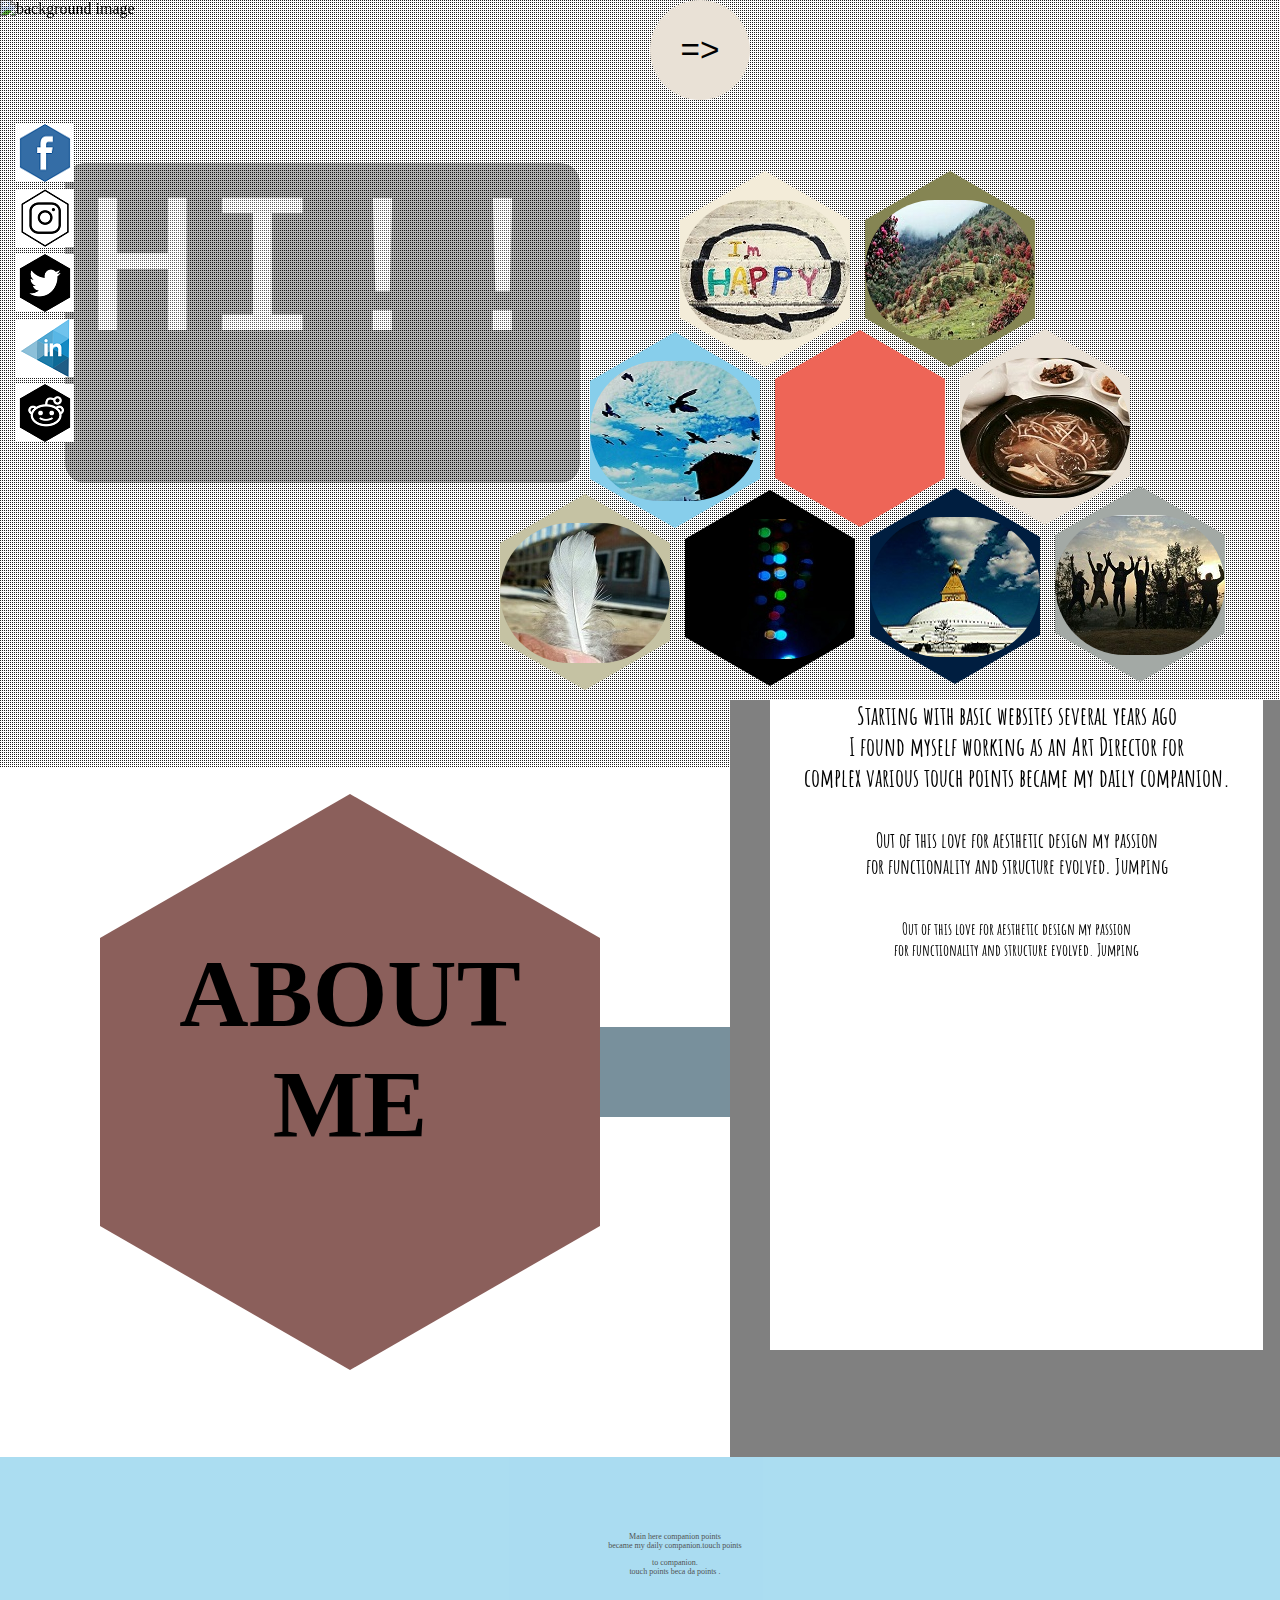
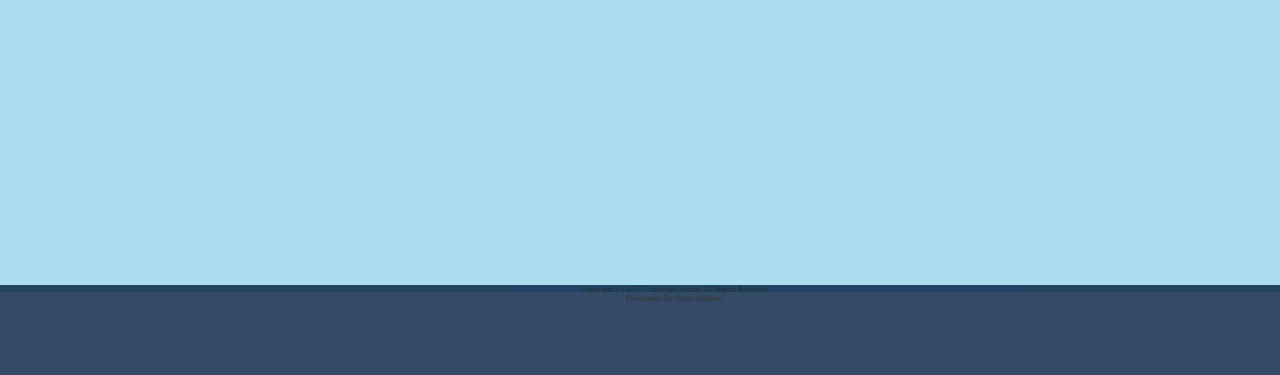
==== index.html @ fbbf5dd7 "navigation code made more simpler with an independent div and bio page added" ====
<!DOCTYPE html>
<html>
  <head>
    <meta charset="utf-8">
    <title>Portfolio</title>
    <link rel="stylesheet" href="css/index.css">
    <link rel="stylesheet" href="https://fonts.googleapis.com/css?family=Amatic+SC">
    <link rel="shortcut icon"  href="images/title-icon.png"  />
  </head>
  <body>
    <header>
    <!--press button navigation-->

    <div class="button__holder">
        <button class="plus"></button>
    <div class="navigation">
    <div class="circle-1">
    </div>
    <div class="circle-2">
    </div>
    <div class="circle-3">
    </div>
    <div class="circle-4">
    </div>
    <div class="circle-middle">
    </div>
    <div>
    </div>
    </div>
</header>
  <div class="main">
    <img src="images/photo1.jpg"
         alt="background image">
  </div>
  <div class="net-layer">
  </div>
<div class="hexagon"><img src="images/1.jpg">
      <div class="hexagon-overlay">
        <div class="text">hello</div>
      </div>
    </div>

    <div class="hexagon2"><img src="images/2.jpg">
      <div class="hexagon-overlay">
        <div class="text">hello</div>
      </div>
    </div>
    <div class="hexagon3"><img src="images/3.jpg">
      <div class="hexagon-overlay">
        <div class="text">hello</div>
      </div>
    </div>
    <div class="hexagon4">
      <div class="hexagon-overlay">
        <div class="text">hello</div>
      </div>
    </div>
    <div class="hexagon5"><img src="images/5.jpg">
      <div class="hexagon-overlay">
        <div class="text">hello</div>
      </div>
    </div>
    <div class="hexagon6"><img src="images/6.jpg">
      <div class="hexagon-overlay">
        <div class="text">hello</div>
      </div>
    </div>
    <div class="hexagon7"><img src="images/7.jpg">
      <div class="hexagon-overlay">
        <div class="text">hello</div>
      </div>
    </div>
    <div class="hexagon8"><img src="images/8.jpg">
      <div class="hexagon-overlay">
        <div class="text">hello</div>
      </div>
    </div>
    <div class="hexagon9"><img src="images/9.jpg">
      <div class="hexagon-overlay">
        <div class="text">hello</div>
      </div>
    </div>



  <div class="sidenav" id="mysidenav">
      <a href="#" id="facebook"><p>Facebook<img src="images/facebook.png"></a></p>
      <a href="#" id="in"><p>linkedin<img src="images/in.png"></a></p>
      <a href="#" id="twitter"><p>twitter<img src="images/twitter.png"> </a></p>
      <a href="#" id="insta"><p>instagram<img src="images/instagram.png"></a></p>
      <a href="#" id="reddit"><p>reddit<img src="images/reddit.png"></a></p>
  </div>

  <div class="overlay-1">
    HI!!
  </div>

    <!--For cool about -->
<div class="parallex">
    <div class="hexagon10"><h1>ABOUT ME</h1></div>
    <div class="content1">
      <div class="sub-content">
      <h4>Starting with basic websites several years ago<br>
        I found myself working as an Art Director for<br> complex  various
         touch points became my daily companion. </h4>
      <h5>Out of this love for aesthetic design my passion<br>
         for functionality and structure evolved. Jumping  </h5>
      <h6>Out of this love for aesthetic design my passion<br> for functionality and structure evolved. Jumping
      </h6>
    </div>

    </div>
      <div class="connector">
   </div>
  </div>
</body>

<footer>
  <div class="layer-2"> <p> Main here companion points<br>   became my daily companion.touch points</p>
  <p>to companion.<br>touch points beca da points .</p>
  </div>
  <div class="layer-3"><p>Copyright (c) 2017 Copyright       Holder All Rights Reserved<br>
    Developed By:Sujan Adhikari</p>
  </div>
</footer>

</html>
---- css/index.css ----
body{
  cursor:grab;
}
.main img{
  width: 1366px;
  height: 768px;
  position: fixed;
  margin-top: -100px;
  /*background-color: #F5F5F5;*/
}
.net-layer {
    content: '';
    background: transparent url(../images/pattern.png) repeat top left;
    height: 768px;
    width: 1349.59px;
    position: fixed;
    z-index: 0;
    margin-top: -100px;
}
/*First hexagon*/
.hexagon {
  position: relative;
  width: 170px;
  height: 98.15px;
  background-color: #F3ECD9;
  top: 120px;
  left: 680px;
  cursor: grabbing;
}
.hexagon img{
  border-radius: 80px;
  margin-top: -20px;
  position: absolute;
  z-index: 2;
}
.hexagon:before,
.hexagon:after {
  content: "";
  position: absolute;
  width: 0;
  border-left: 85px solid transparent;
  border-right: 85px solid transparent;
}

.hexagon:before {
  bottom: 100%;
  border-bottom: 49.07px solid #F3ECD9;
}

.hexagon:after {
  top: 100%;
  width: 0;
  border-top: 49.07px solid #F3ECD9;
  left:0;
}
 /*second hexagon */
 .hexagon2 {
   position: relative;
   width: 170px;
   height: 98.15px;
   background-color: #858553;
   top:22px;
   left:865px;
   cursor: grabbing;
 }
 .hexagon2 img{
   border-radius: 80px;
   margin-top: -20px;
   position: absolute;
   z-index: 2;
 }
 .hexagon2:before,
 .hexagon2:after {
   content: "";
   position: absolute;
   width: 0;
   border-left: 85px solid transparent;
   border-right: 85px solid transparent;
 }

 .hexagon2:before {
   bottom: 100%;
   border-bottom: 49.07px solid #858553;
 }

 .hexagon2:after {
   top: 100%;
   width: 0;
   border-top: 49.07px solid #858553;
   left: 0;
 }
/*third hexagon */

.hexagon3 {
  position: relative;
  width: 170px;
  height: 98.15px;
  background-color: skyblue;
  top:85px;
  left:590px;
  cursor: grabbing;
}
.hexagon3 img{
  border-radius: 80px;
  margin-top: -20px;
  position: absolute;
  z-index: 2;
}
.hexagon3:before,
.hexagon3:after {
  content: "";
  position: absolute;
  width: 0;
  border-left: 85px solid transparent;
  border-right: 85px solid transparent;
}

.hexagon3:before {
  bottom: 100%;
  border-bottom: 49.07px solid skyblue;
}

.hexagon3:after {
  top: 100%;
  width: 0;
  border-top: 49.07px solid skyblue;
  left: 0;
}
/*fourth heaxagon*/
.hexagon4 {
  position: relative;width: 170px;height: 98.15px;
  background-color: #ee6557;
  top:-15px;
  left:775px;
  cursor: grabbing;
}

.hexagon4:before,
.hexagon4:after {
  content: "";
  position: absolute;
  width: 0;
  border-left: 85px solid transparent;
  border-right: 85px solid transparent;
}

.hexagon4:before {
  bottom: 100%;
  border-bottom: 49.07px solid #ee6557;
}

.hexagon4:after {
  top: 100%;
  width: 0;
  border-top: 49.07px solid #ee6557;
left: 0;
}

/*fifth heaxagon*/
.hexagon5 {
  position: relative;width: 170px;height: 98.15px;
  background-color: #E9E1D6;
  top:-115px;
  left:960px;
  cursor: grabbing;
}
.hexagon5 img{
  border-radius: 80px;
  margin-top: -20px;
  position: absolute;
  z-index: 2;
  cursor: grabbing;
}

.hexagon5:before,
.hexagon5:after {
  content: "";
  position: absolute;
  width: 0;
  border-left: 85px solid transparent;
  border-right: 85px solid transparent;
}

.hexagon5:before {
  bottom: 100%;
  border-bottom: 49.07px solid #E9E1D6;
}

.hexagon5:after {
  top: 100%;
  width: 0;
  border-top: 49.07px solid #E9E1D6;
left: 0;
}

/*sixth heaxagon*/
.hexagon6 {
  position: relative;width: 170px;height: 98.15px;
  background-color: #C5C2A3;
  top:-48px;
  left:500px;
  cursor: grabbing;
}
.hexagon6 img{
  border-radius: 80px;
  margin-top: -20px;
  position: absolute;
  z-index: 2;
}
.hexagon6:before,
.hexagon6:after {
  content: "";
  position: absolute;
  width: 0;
  border-left: 85px solid transparent;
  border-right: 85px solid transparent;
}

.hexagon6:before {
  bottom: 100%;
  border-bottom: 49.07px solid #C5C2A3;
}

.hexagon6:after {
  top: 100%;
  width: 0;
  border-top: 49.07px solid #C5C2A3;
left: 0;
}

/*seventh heaxagon*/
.hexagon7 {
  position: relative;width: 170px;height: 98.15px;
  background-color: black;
  top:-150px;
  left:685px;
  cursor: grabbing;
}
.hexagon7 img{
  border-radius: 80px;
  margin-top: -20px;
  position: absolute;
  z-index: 2;
}
.hexagon7:before,
.hexagon7:after {
  content: "";
  position: absolute;
  width: 0;
  border-left: 85px solid transparent;
  border-right: 85px solid transparent;
}

.hexagon7:before {
  bottom: 100%;
  border-bottom: 49.07px solid black;
}

.hexagon7:after {
  top: 100%;
  width: 0;
  border-top: 49.07px solid black;
left: 0;
}


/*seventh heaxagon*/
.hexagon8 {
  position: relative;width:170px;height: 98.15px;
  background-color: #001E40;
  top:-250px;
  left:870px;
  cursor: grabbing;
}
.hexagon8 img{
  border-radius: 80px;
  margin-top: -20px;
  position: absolute;
  z-index: 2;
}
.hexagon8:before,
.hexagon8:after {
  content: "";
  position: absolute;
  width: 0;
  border-left: 85px solid transparent;
  border-right: 85px solid transparent;
}

.hexagon8:before {
  bottom: 100%;
  border-bottom: 49.07px solid #001E40;
}

.hexagon8:after {
  top: 100%;
  width: 0;
  border-top: 49.07px solid #001E40;
left: 0;
}

/*ninth heaxagon*/
.hexagon9 {
  position: relative;width: 170px;height: 98.15px;
  background-color: #A3A9A5;
  top:-350px;
  left:1055px;
  cursor: grabbing;
}
.hexagon9 img{
  border-radius: 80px;
  margin-top: -20px;
  position: absolute;
  z-index: 2;
}

.hexagon9:before,
.hexagon9:after {
  content: "";
  position: absolute;
  width: 0;
  border-left: 85px solid transparent;
  border-right: 85px solid transparent;
}

.hexagon9:before {
  bottom: 100%;
  border-bottom: 49.07px solid #A3A9A5;
}

.hexagon9:after {
  top: 100%;
  width: 0;
  border-top: 49.07px solid #A3A9A5;
left: 0;
}

.hexagon-overlay {
  position: absolute;
  bottom: 100%;
  left:0;
  right:0;
  background-color: black;
  overflow:hidden;
  opacity:0.1;
  width:170px;
  height:0;
  transition: 00.1s;
}

.hexagon:hover .hexagon-overlay,.hexagon2:hover .hexagon-overlay, .hexagon3:hover .hexagon-overlay, .hexagon4:hover .hexagon-overlay, .hexagon5:hover .hexagon-overlay, .hexagon6:hover .hexagon-overlay, .hexagon7:hover .hexagon-overlay, .hexagon8:hover .hexagon-overlay, .hexagon9:hover .hexagon-overlay{
    bottom:-22px;
    height:140px;
    border-radius: 80px;
    opacity:0.5;
    z-index: 5;
}

.text{
  white-space:nowrap;
  color: white;
  font-size: 20px;
  position: absolute;
  overflow: hidden;
  top: 50%;
  left: 50%;
  transform: translate(-50%,-50%);
}

/*start of sidebar social media*/
.sidenav{
  position: fixed;
  top:20px;
  color:black;
  z-index: 3;

}
#mysidenav a{
  position: absolute;
  border-radius: 0 5px 5px 0;
  padding: 18px;
  width: 130px;
  height: 30px;
  transition: 0.3s;
  text-decoration: none;
  left:-80px;
  cursor: grabbing;
}
#mysidenav a:hover{
  left:0;
}


#facebook{
  top:100px;
  border-top-right-radius: 90px;
}

#facebook img{
  margin-top:-25%;
  margin-left:60%;
}

#insta{
  top:165px;
}

#insta img{
  margin-top:-25%;
  margin-left:60%;
}

#twitter{
  top:230px;
}
#twitter img{
  margin-top:-25%;
  margin-left:60%;
}
#in{
  top:295px;
}
#in img{
  margin-top:-25%;
  margin-left:60%;
}
#reddit{
  top:360px;
}
#reddit img{
  margin-top:-25%;
  margin-left:60%;
}

#google{
  border-bottom-right-radius: 40px;
}


/*overlays codes */
.overlay-1{
  position: absolute;
  width:515px;
  height:320px;
  background-color:black;
  margin-top: -820px;
  margin-left: 65px;
  opacity: 0.3;
  border-radius: 20px;
  text-align: center;
  font-size: 200px;
  font-family: monospace;
  color: white;
  font-family: "Amatic SC", sans-serif
  padding-bottom: 40px;
}

/*press button navigation code*/

body, html {
  margin: 0;
}
.navigation{
  position:fixed;
  left: 1%;
  margin-top: 7.2%;
  padding-top: 100px;
  z-index: 4;
  }
/* codes for designing circular structure */
 .circle-1{
   height: 180px;
   width:180px;
   border-radius: 50%;
   margin-left:600px;
   background-color: red;
   opacity: 0.4;
  }
  .circle-2{
    height: 180px;
    width:180px;
    border-radius: 50%;
    margin-left:700px;
    margin-top: -80px;
    background-color: green;
    opacity: 0.4;
   }
   .circle-3{
     height: 180px;
     width:180px;
     border-radius: 50%;
     margin-left:500px;
     margin-top: -180px;
     background-color: grey;
     opacity: 0.4;
    }
    .circle-4{
      height: 180px;
      width:180px;
      border-radius: 50%;
      margin-left:600px;
      margin-top: -80px;
      background-color: yellow;
      opacity: 0.4;
     }

/* codes for creating a button for navigation*/
.button__holder {
  position: relative;
  width: 100px;
  height: 100px;
  left:650px;
}

.navigation{
  display: none;
  position: fixed;
  z-index: 4;
}
.button__holder:after {
  content: "";
  position: absolute;
  z-index: 0;
  top: 0;
  right: 0;
  bottom: 0;
  left: 0;
}

.plus {
  cursor: grabbing;
  position: fixed;
  z-index: 4;
  width: 100px;
  height: 100px;
  color: black;
  background: #E9E1D6;
  border-radius: 50%;
  border: none;
  transition: box-shadow 400ms cubic-bezier(0.2, 0, 0.7, 1), -webkit-transform 200ms cubic-bezier(0.2, 0, 0.7, 1);
  transition: box-shadow 400ms cubic-bezier(0.2, 0, 0.7, 1), transform 200ms cubic-bezier(0.2, 0, 0.7, 1);
  transition: box-shadow 400ms cubic-bezier(0.2, 0, 0.7, 1), transform 200ms cubic-bezier(0.2, 0, 0.7, 1), -webkit-transform 200ms cubic-bezier(0.2, 0, 0.7, 1);

}
.plus:after {
  content: "=>";
  font-size: 2.5em;
  line-height: 1.1em;
}
.plus:hover {
  -webkit-transform: rotate(90deg);
  transform: rotate(90deg);
  box-shadow: 0 0 1px 15px rgba(138, 59, 88, 0.4), 0 0 1px 30px rgba(138, 59, 88, 0.1), 0 0 1px 45px rgba(138, 59, 88, 0.1);
}
.button__holder:hover .navigation{
  display:block;
}


.parallex{
    position:relative;
    margin-top: -280px;
    background-color: white;
    width: 1280px;
    height:689px;
    margin-left: 30px;
}
/*For cool about*/
.hexagon10 {
  position: relative;
  width: 500px;
  height: 288.68px;
  background-color: #8B5F5B ;
  top:170px;
  left: 70px;
}
.hexagon10 > h1 {
font-size: 96px;
text-align: center;
}

.hexagon10:before,
.hexagon10:after {
  content: "";
  position: absolute;
  width: 0;
  border-left: 250px solid transparent;
  border-right: 250px solid transparent;
}

.hexagon10:before {
  bottom: 100%;
  border-bottom: 144.34px solid #8B5F5B ;
  left:0;
}

.hexagon10:after {
  top: 100%;
  width: 0;
  border-top: 144.34px solid #8B5F5B ;
  left: 0;
}
.content1{
height:757px;
width:580px;
font-size: 25px;
background-color: grey;
margin-left: 700px;
margin-top: -390px;
color: black;
font-family: "Amatic SC", sans-serif;
text-align: center;
}
.sub-content{
  width:85%;
  height:650px;
  margin-left:40px;
  background-color: white;
}
.connector{
  width:130px;
  height:90px;
  background-color: #78909c;
  margin-left:570px;
  margin-top:-430px;
}


footer{
  position: absolute;
  z-index: 1;
  top:1457px;
}
.layer-2{
  height:300px;
  width:1215px;
  padding: 5%;
  left: 5%;
  opacity: 0.7;
  text-align: center;
  font-size:.5em;
  color: black;
  background-color: skyblue;
}

  .layer-3{
    height:90px;
    width:1349px;
    opacity: 0.8;
    margin-top:-15px;
    text-align: center;
    font-size: .5em;
    background-color:#001E40;
  }
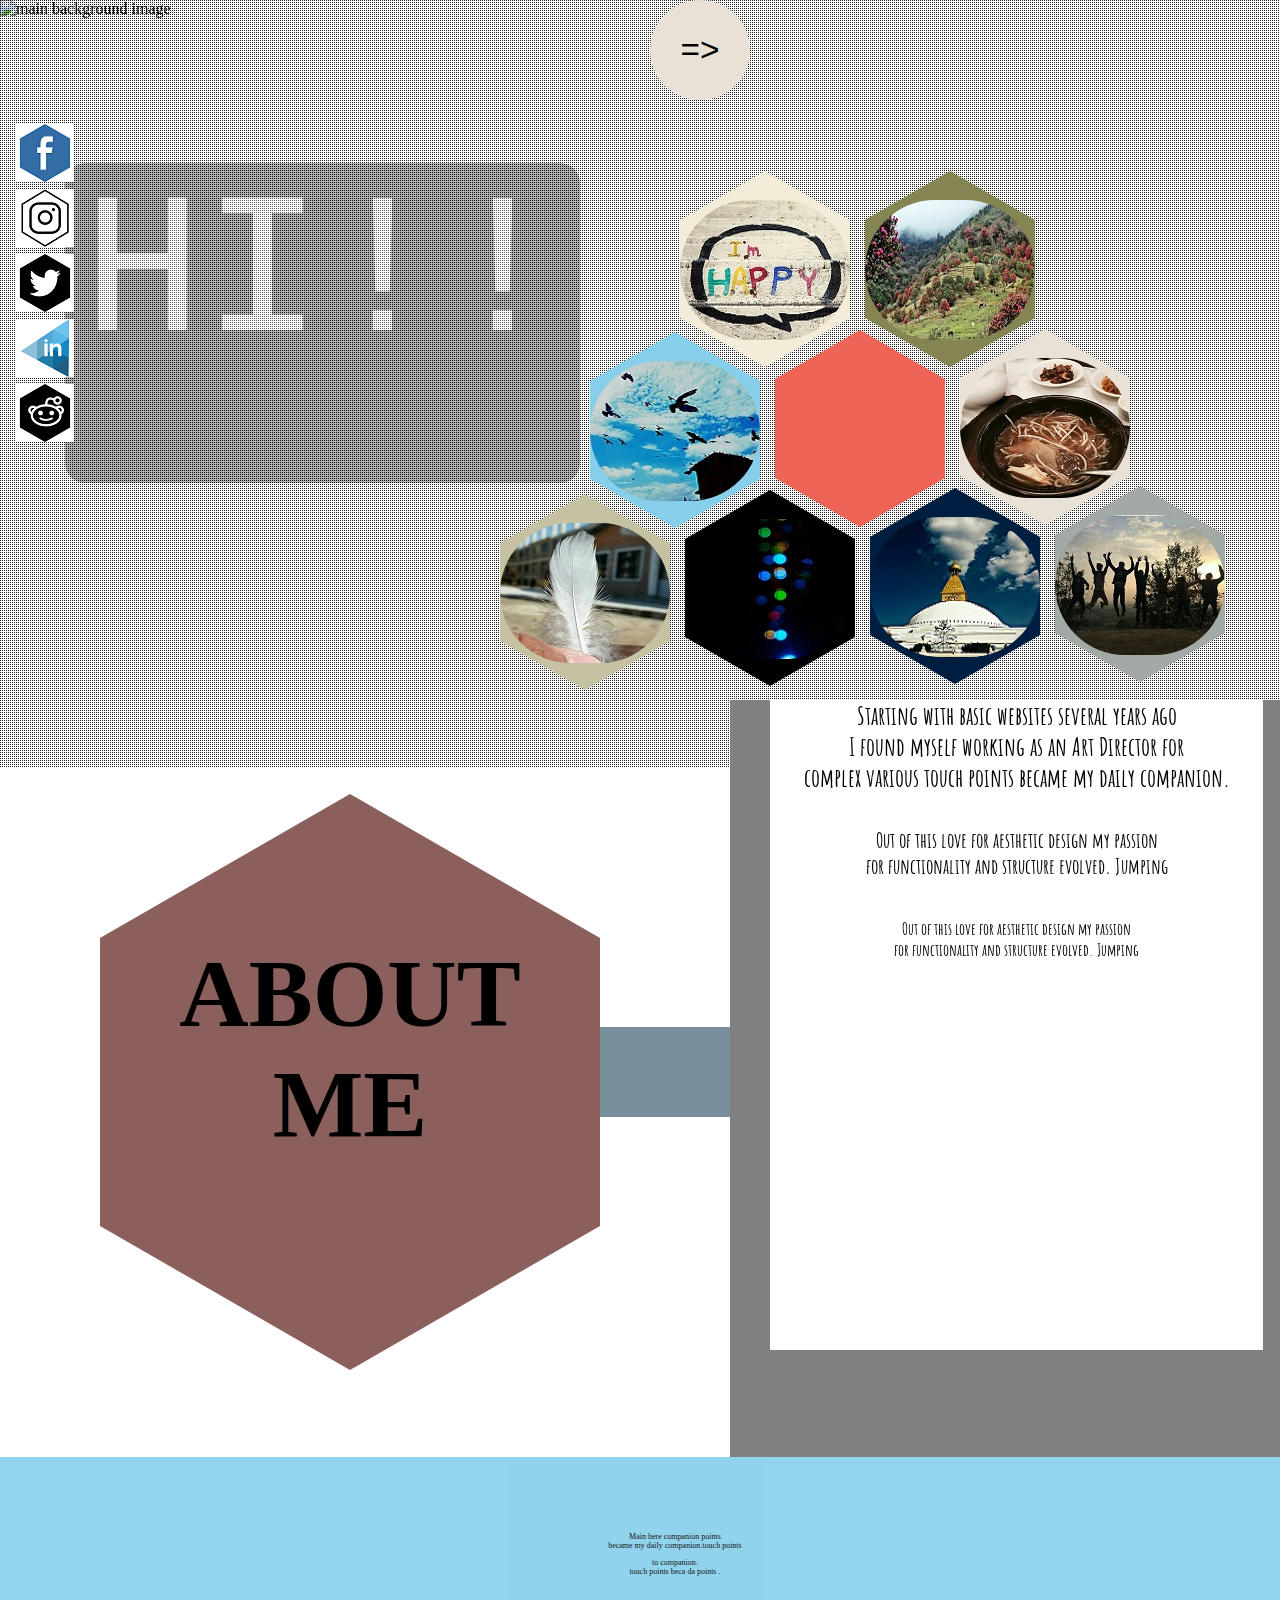
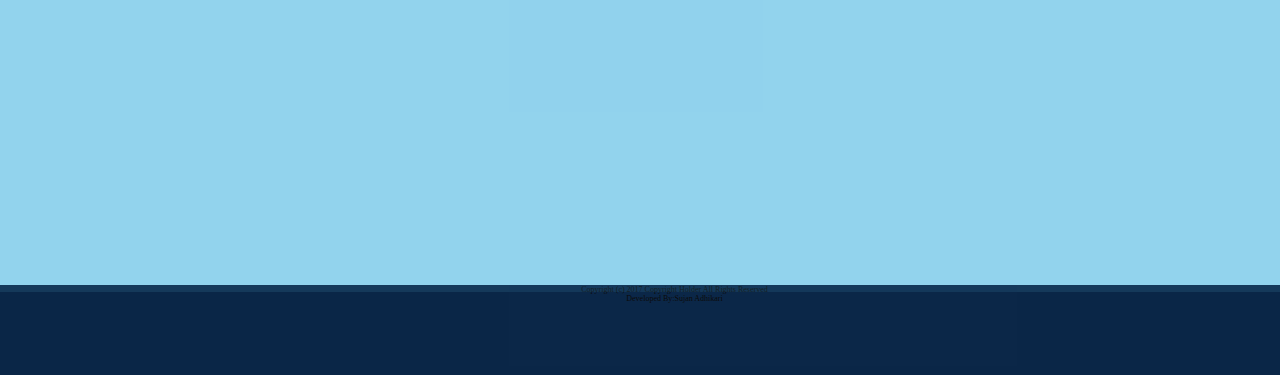
==== commit 85569909: "codes updated as per the html specification" ====
--- a/index.html
+++ b/index.html
@@ -30,22 +30,22 @@
 </header>
   <div class="main">
     <img src="images/photo1.jpg"
-         alt="background image">
+         alt="main background image">
   </div>
   <div class="net-layer">
   </div>
-<div class="hexagon"><img src="images/1.jpg">
+<div class="hexagon"><img src="images/1.jpg" alt="background image 1">
       <div class="hexagon-overlay">
         <div class="text">hello</div>
       </div>
     </div>
 
-    <div class="hexagon2"><img src="images/2.jpg">
+    <div class="hexagon2"><img src="images/2.jpg" alt="background image 2">
       <div class="hexagon-overlay">
         <div class="text">hello</div>
       </div>
     </div>
-    <div class="hexagon3"><img src="images/3.jpg">
+    <div class="hexagon3"><img src="images/3.jpg" alt="background image 3">
       <div class="hexagon-overlay">
         <div class="text">hello</div>
       </div>
@@ -55,27 +55,27 @@
         <div class="text">hello</div>
       </div>
     </div>
-    <div class="hexagon5"><img src="images/5.jpg">
+    <div class="hexagon5"><img src="images/5.jpg" alt="background image 5">
       <div class="hexagon-overlay">
         <div class="text">hello</div>
       </div>
     </div>
-    <div class="hexagon6"><img src="images/6.jpg">
+    <div class="hexagon6"><img src="images/6.jpg" alt="background image 6">
       <div class="hexagon-overlay">
         <div class="text">hello</div>
       </div>
     </div>
-    <div class="hexagon7"><img src="images/7.jpg">
+    <div class="hexagon7"><img src="images/7.jpg" alt="background image 7">
       <div class="hexagon-overlay">
         <div class="text">hello</div>
       </div>
     </div>
-    <div class="hexagon8"><img src="images/8.jpg">
+    <div class="hexagon8"><img src="images/8.jpg" alt="background image 8">
       <div class="hexagon-overlay">
         <div class="text">hello</div>
       </div>
     </div>
-    <div class="hexagon9"><img src="images/9.jpg">
+    <div class="hexagon9"><img src="images/9.jpg" alt="background image 9">
       <div class="hexagon-overlay">
         <div class="text">hello</div>
       </div>
@@ -84,11 +84,11 @@
 
 
   <div class="sidenav" id="mysidenav">
-      <a href="#" id="facebook"><p>Facebook<img src="images/facebook.png"></a></p>
-      <a href="#" id="in"><p>linkedin<img src="images/in.png"></a></p>
-      <a href="#" id="twitter"><p>twitter<img src="images/twitter.png"> </a></p>
-      <a href="#" id="insta"><p>instagram<img src="images/instagram.png"></a></p>
-      <a href="#" id="reddit"><p>reddit<img src="images/reddit.png"></a></p>
+      <a href="#" id="facebook"><p>Facebook<img src="images/facebook.png" alt="social media icon-1"></a></p>
+      <a href="#" id="in"><p>linkedin<img src="images/in.png" alt="social media icon-2"></a></p>
+      <a href="#" id="twitter"><p>twitter<img src="images/twitter.png" alt="social media icon-3"> </a></p>
+      <a href="#" id="insta"><p>instagram<img src="images/instagram.png" alt="social media icon-4"></a></p>
+      <a href="#" id="reddit"><p>reddit<img src="images/reddit.png" alt="social media icon-5"></a></p>
   </div>
 
   <div class="overlay-1">
@@ -113,6 +113,15 @@
       <div class="connector">
    </div>
   </div>
+
+  <footer>
+    <div class="layer-2"> <p> Main here companion points<br>   became my daily companion.touch points</p>
+    <p>to companion.<br>touch points beca da points .</p>
+    </div>
+    <div class="layer-3"><p>Copyright (c) 2017 Copyright       Holder All Rights Reserved<br>
+      Developed By:Sujan Adhikari</p>
+    </div>
+  </footer>
 </body>
 
 <footer>
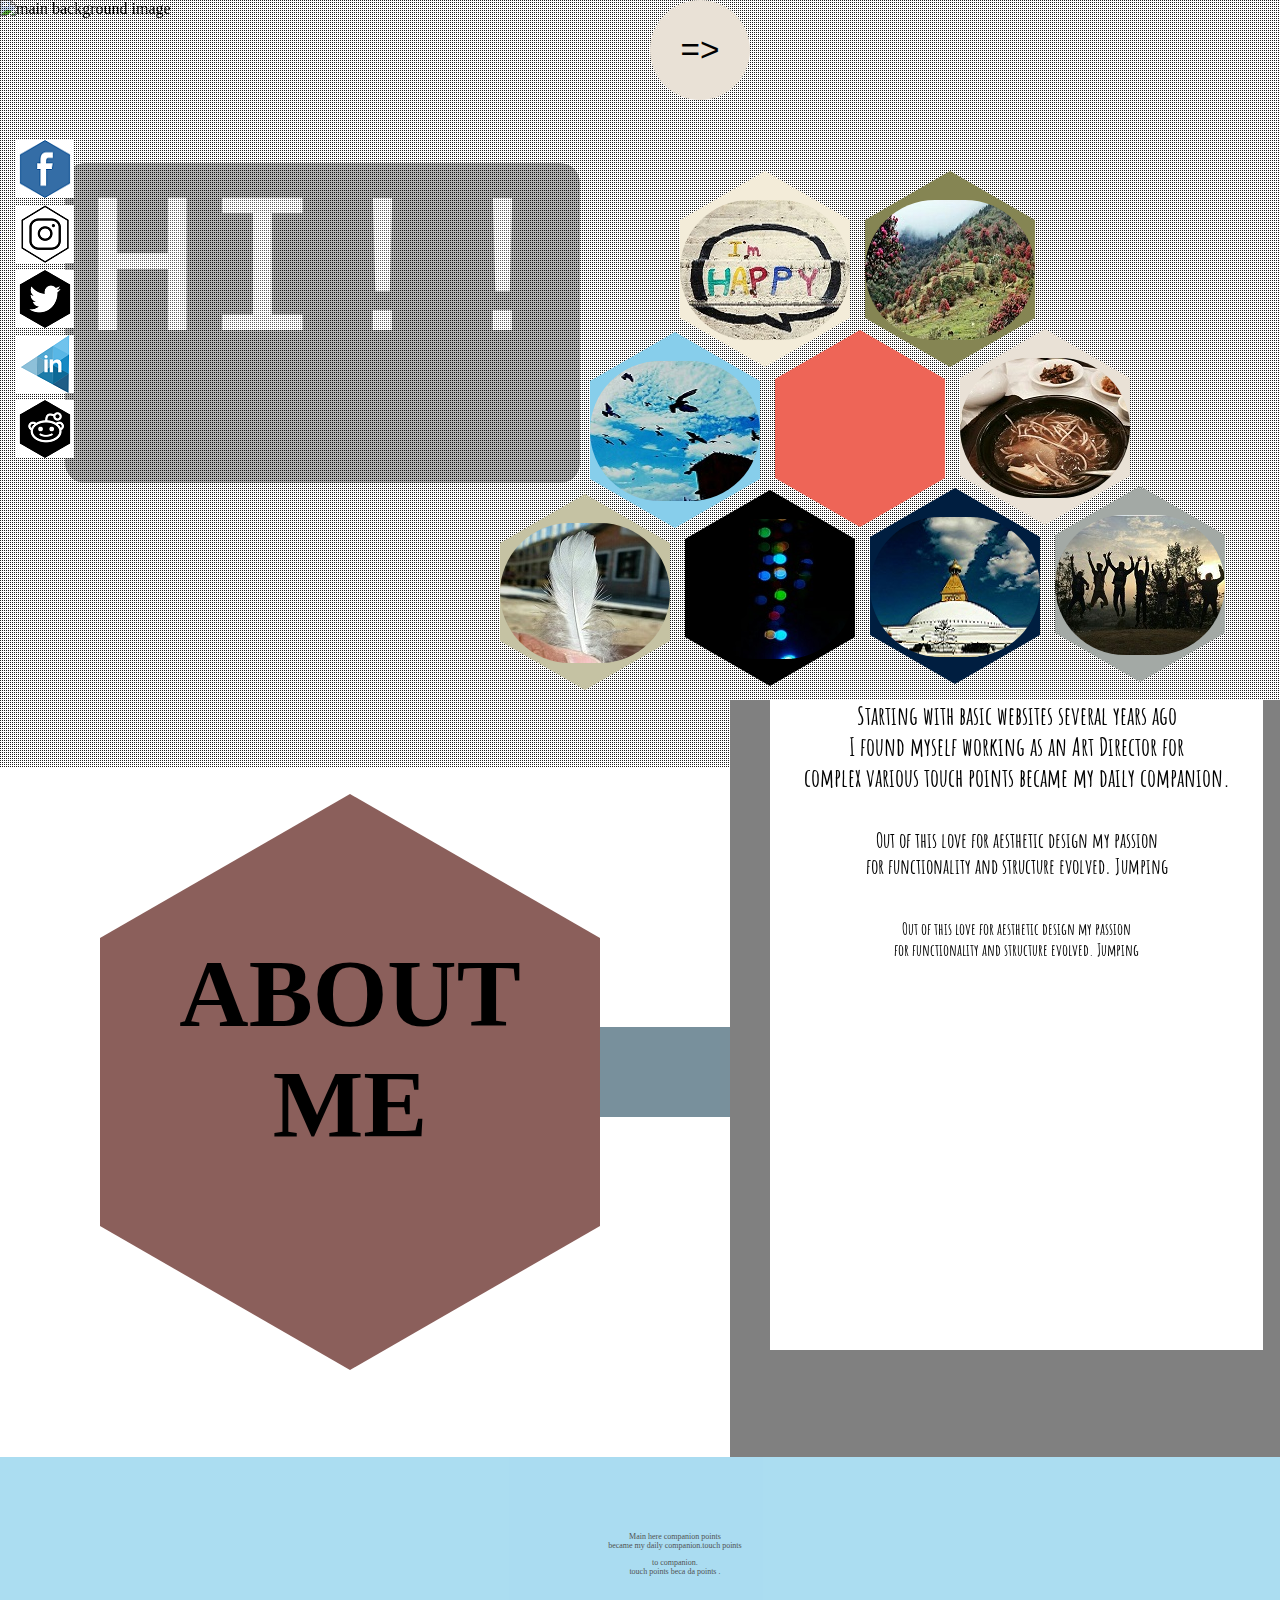
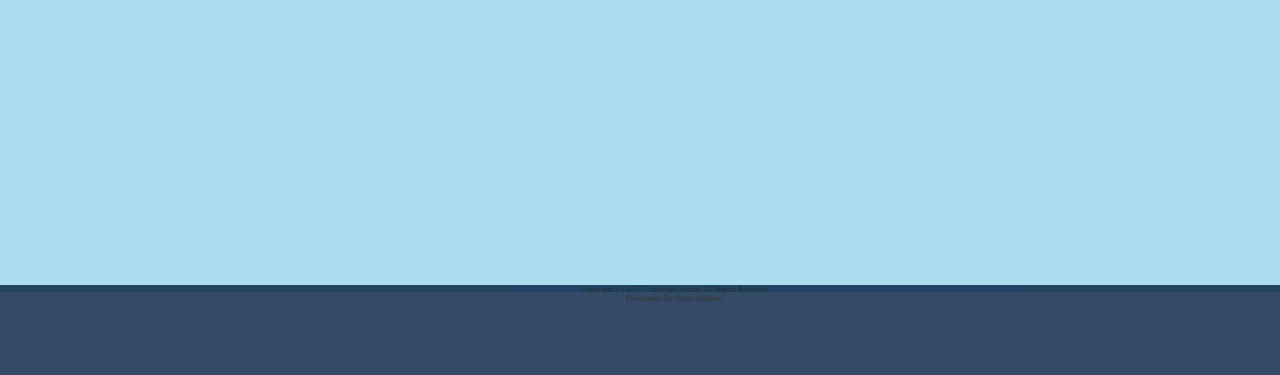
==== commit 22cd2565: "navigation icons added and codes correction done as per html5 specification" ====
--- a/index.html
+++ b/index.html
@@ -14,19 +14,19 @@
     <div class="button__holder">
         <button class="plus"></button>
     <div class="navigation">
-    <div class="circle-1">
+        <div class="circle-1"><img src="images/icon_home.png" class="icon_position">
+        </div>
+        <div class="circle-2">
+        </div>
+        <div class="circle-3">
+        </div>
+        <div class="circle-4">
+        </div>
+        <div class="circle-middle">
+        </div>
     </div>
-    <div class="circle-2">
-    </div>
-    <div class="circle-3">
-    </div>
-    <div class="circle-4">
-    </div>
-    <div class="circle-middle">
-    </div>
-    <div>
-    </div>
-    </div>
+  </div>
+
 </header>
   <div class="main">
     <img src="images/photo1.jpg"
@@ -84,11 +84,11 @@
 
 
   <div class="sidenav" id="mysidenav">
-      <a href="#" id="facebook"><p>Facebook<img src="images/facebook.png" alt="social media icon-1"></a></p>
-      <a href="#" id="in"><p>linkedin<img src="images/in.png" alt="social media icon-2"></a></p>
-      <a href="#" id="twitter"><p>twitter<img src="images/twitter.png" alt="social media icon-3"> </a></p>
-      <a href="#" id="insta"><p>instagram<img src="images/instagram.png" alt="social media icon-4"></a></p>
-      <a href="#" id="reddit"><p>reddit<img src="images/reddit.png" alt="social media icon-5"></a></p>
+      <a href="#" id="facebook"><p>Facebook<img src="images/facebook.png" alt="social media icon-1"></p></a>
+      <a href="#" id="in"><p>linkedin<img src="images/in.png" alt="social media icon-1"></p></a>
+      <a href="#" id="twitter"><p>twitter<img src="images/twitter.png" alt="social media icon-1"> </p></a>
+      <a href="#" id="insta"><p>instagram<img src="images/instagram.png"></p></a>
+      <a href="#" id="reddit"><p>reddit<img src="images/reddit.png"></p></a>
   </div>
 
   <div class="overlay-1">
@@ -113,15 +113,6 @@
       <div class="connector">
    </div>
   </div>
-
-  <footer>
-    <div class="layer-2"> <p> Main here companion points<br>   became my daily companion.touch points</p>
-    <p>to companion.<br>touch points beca da points .</p>
-    </div>
-    <div class="layer-3"><p>Copyright (c) 2017 Copyright       Holder All Rights Reserved<br>
-      Developed By:Sujan Adhikari</p>
-    </div>
-  </footer>
 </body>
 
 <footer>
--- a/css/index.css
+++ b/css/index.css
@@ -473,8 +473,13 @@
    width:180px;
    border-radius: 50%;
    margin-left:600px;
-   background-color: red;
+   background-color: black;
    opacity: 0.4;
+
+  }
+  .icon_position{
+    margin-left: 30%;
+    margin-top: 20%;
   }
   .circle-2{
     height: 180px;
@@ -482,7 +487,7 @@
     border-radius: 50%;
     margin-left:700px;
     margin-top: -80px;
-    background-color: green;
+    background-color: black;
     opacity: 0.4;
    }
    .circle-3{
@@ -491,7 +496,7 @@
      border-radius: 50%;
      margin-left:500px;
      margin-top: -180px;
-     background-color: grey;
+     background-color: black;
      opacity: 0.4;
     }
     .circle-4{
@@ -500,7 +505,7 @@
       border-radius: 50%;
       margin-left:600px;
       margin-top: -80px;
-      background-color: yellow;
+      background-color: black;
       opacity: 0.4;
      }
 
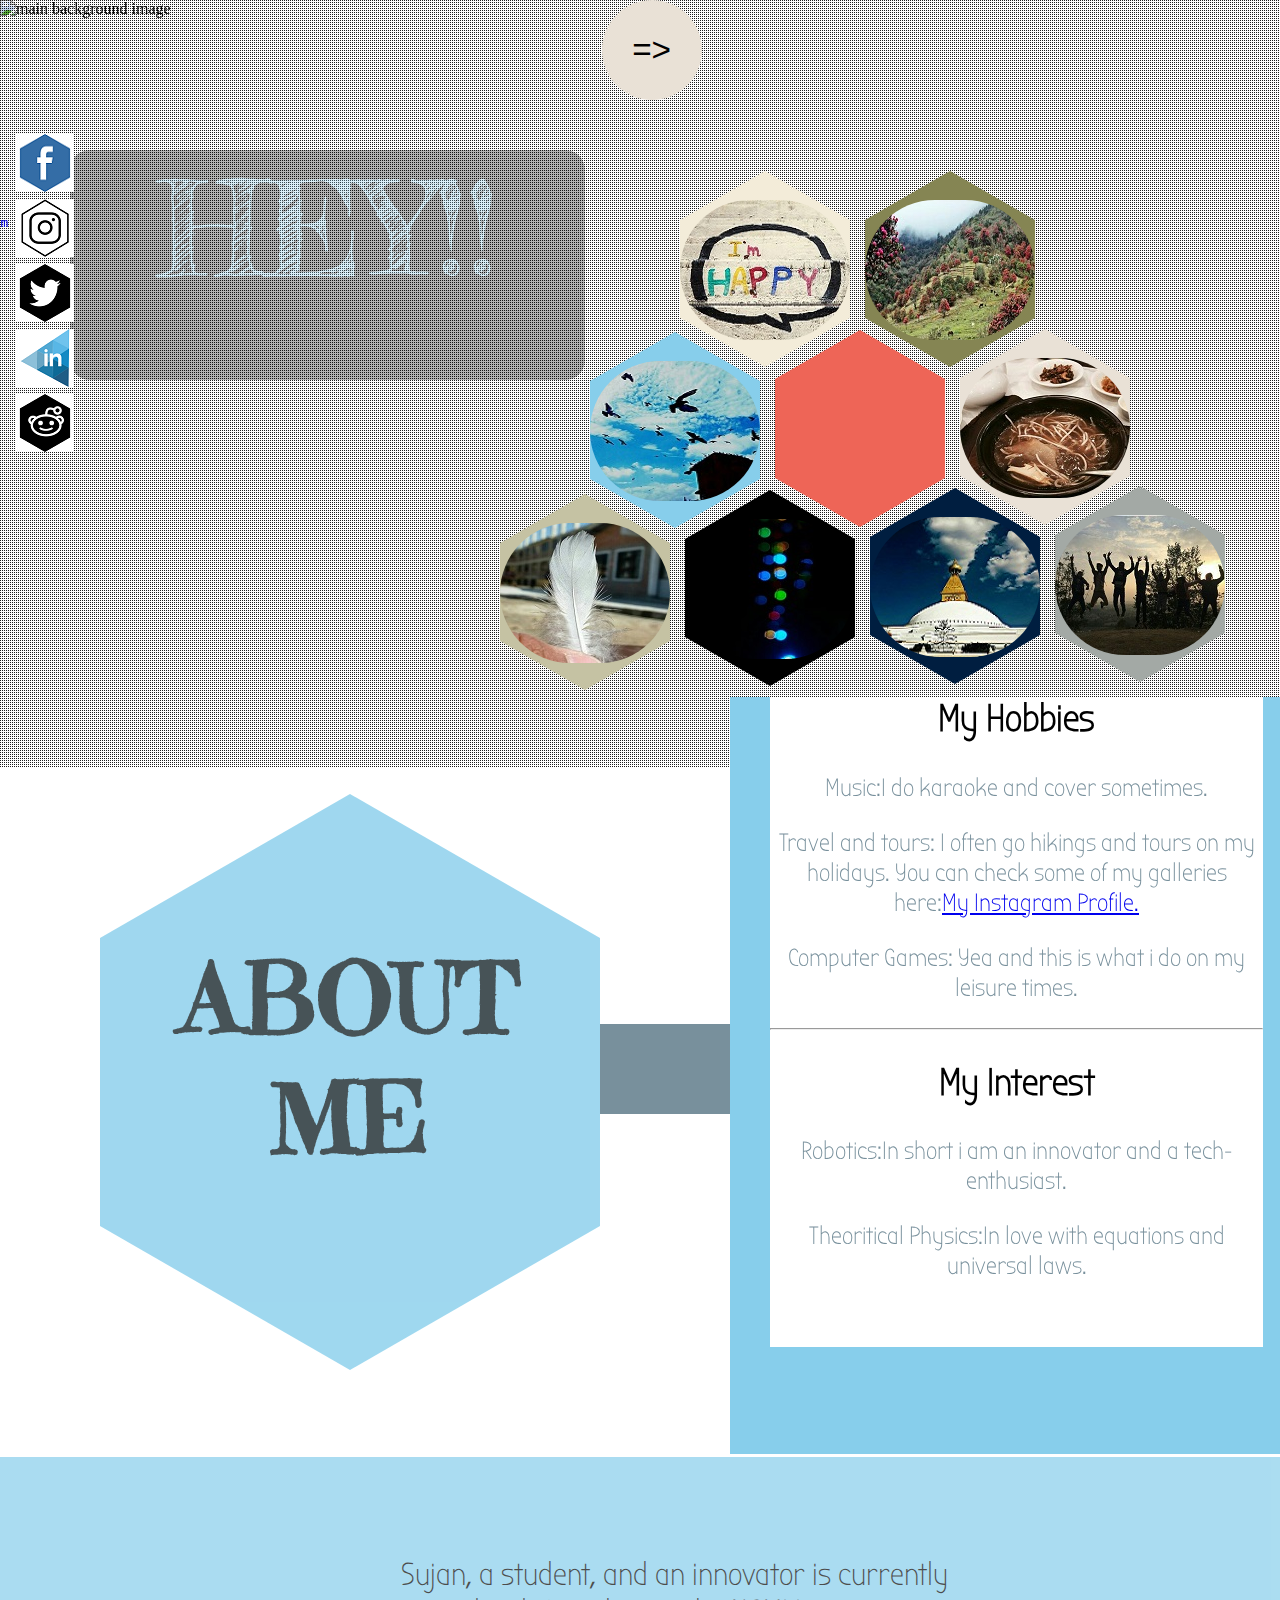
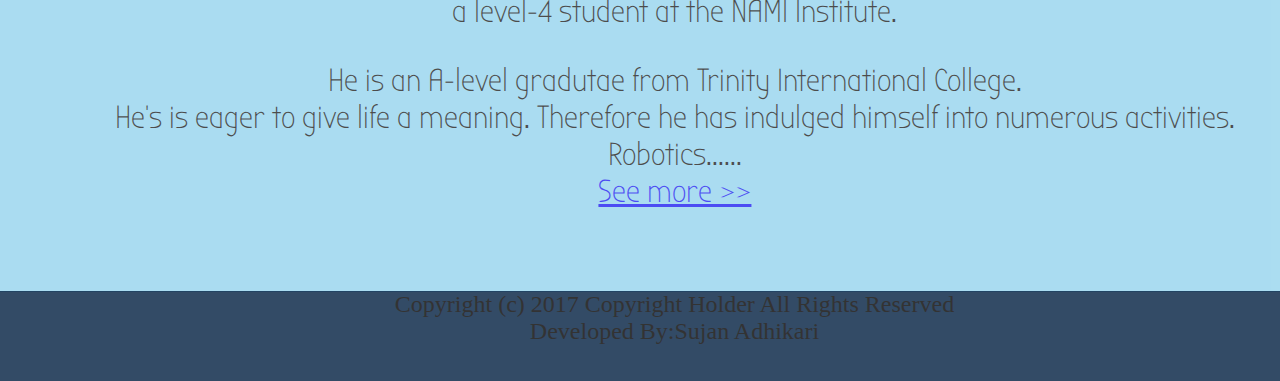
==== commit 8cc0b40e: "google Api fonts added, contents are added and Navigation icons are added and positioned" ====
--- a/index.html
+++ b/index.html
@@ -4,7 +4,9 @@
     <meta charset="utf-8">
     <title>Portfolio</title>
     <link rel="stylesheet" href="css/index.css">
-    <link rel="stylesheet" href="https://fonts.googleapis.com/css?family=Amatic+SC">
+    <link href="https://fonts.googleapis.com/css?family=Emilys+Candy" rel="stylesheet">
+    <link href="https://fonts.googleapis.com/css?family=Fredericka+the+Great|Julius+Sans+One|Poiret+One" rel="stylesheet">
+    <link href="https://fonts.googleapis.com/css?family=Bubbler+One" rel="stylesheet">
     <link rel="shortcut icon"  href="images/title-icon.png"  />
   </head>
   <body>
@@ -14,19 +16,20 @@
     <div class="button__holder">
         <button class="plus"></button>
     <div class="navigation">
-        <div class="circle-1"><img src="images/icon_home.png" class="icon_position">
+        <div class="circle-1">
         </div>
-        <div class="circle-2">
-        </div>
-        <div class="circle-3">
-        </div>
-        <div class="circle-4">
-        </div>
-        <div class="circle-middle">
-        </div>
+      <div class="circle-2">
+      </div>
+      <div class="circle-3">
+      </div>
+      <div class="circle-4">
+      </div>
+      <a href="index.html"><img src="images/icon_home.png" class="icon_position1"></a>
+      <a href="bio.html">    <img src="images/icon_bio.png" class="icon_position2"></a>
+        <a href="cv.html">    <img src="images/icon_cv.png" class="icon_position3"></a>
+          <a href="contact.html">    <img src="images/icon_contact.png" class="icon_position4"></a>
     </div>
   </div>
-
 </header>
   <div class="main">
     <img src="images/photo1.jpg"
@@ -34,65 +37,66 @@
   </div>
   <div class="net-layer">
   </div>
-<div class="hexagon"><img src="images/1.jpg" alt="background image 1">
+<div class="hexagon"><img src="images/1.jpg"
+  alt="background image 1">
       <div class="hexagon-overlay">
-        <div class="text">hello</div>
+        <div class="text">I</div>
       </div>
     </div>
 
     <div class="hexagon2"><img src="images/2.jpg" alt="background image 2">
       <div class="hexagon-overlay">
-        <div class="text">hello</div>
+        <div class="text">Dream</div>
       </div>
     </div>
     <div class="hexagon3"><img src="images/3.jpg" alt="background image 3">
       <div class="hexagon-overlay">
-        <div class="text">hello</div>
+        <div class="text">My</div>
       </div>
     </div>
     <div class="hexagon4">
       <div class="hexagon-overlay">
-        <div class="text">hello</div>
+        <div class="text">Painting</div>
       </div>
     </div>
     <div class="hexagon5"><img src="images/5.jpg" alt="background image 5">
       <div class="hexagon-overlay">
-        <div class="text">hello</div>
+        <div class="text">And</div>
       </div>
     </div>
     <div class="hexagon6"><img src="images/6.jpg" alt="background image 6">
       <div class="hexagon-overlay">
-        <div class="text">hello</div>
+        <div class="text">I</div>
       </div>
     </div>
     <div class="hexagon7"><img src="images/7.jpg" alt="background image 7">
       <div class="hexagon-overlay">
-        <div class="text">hello</div>
+        <div class="text">Paint</div>
       </div>
     </div>
     <div class="hexagon8"><img src="images/8.jpg" alt="background image 8">
       <div class="hexagon-overlay">
-        <div class="text">hello</div>
+        <div class="text">My</div>
       </div>
     </div>
     <div class="hexagon9"><img src="images/9.jpg" alt="background image 9">
       <div class="hexagon-overlay">
-        <div class="text">hello</div>
+        <div class="text">Dream</div>
       </div>
     </div>
 
 
 
   <div class="sidenav" id="mysidenav">
-      <a href="#" id="facebook"><p>Facebook<img src="images/facebook.png" alt="social media icon-1"></p></a>
-      <a href="#" id="in"><p>linkedin<img src="images/in.png" alt="social media icon-1"></p></a>
-      <a href="#" id="twitter"><p>twitter<img src="images/twitter.png" alt="social media icon-1"> </p></a>
-      <a href="#" id="insta"><p>instagram<img src="images/instagram.png"></p></a>
-      <a href="#" id="reddit"><p>reddit<img src="images/reddit.png"></p></a>
+      <a href="www.facebook.com" id="facebook"><p>Facebook<img src="images/facebook.png" alt="social media icon-1"></p></a>
+      <a href="www.linkedin.com" id="in"><p>linkedin<img src="images/in.png" alt="social media icon-1"></p></a>
+      <a href="www.twitter.com" id="twitter"><p>twitter<img src="images/twitter.png" alt="social media icon-1"> </p></a>
+      <a href="www.instagram.com" id="insta"><p>instagram<img src="images/instagram.png"></p></a>
+      <a href="www.reddit.com" id="reddit"><p>reddit<img src="images/reddit.png"></p></a>
   </div>
 
   <div class="overlay-1">
-    HI!!
+    HEY!!
   </div>
 
     <!--For cool about -->
@@ -100,28 +104,30 @@
     <div class="hexagon10"><h1>ABOUT ME</h1></div>
     <div class="content1">
       <div class="sub-content">
-      <h4>Starting with basic websites several years ago<br>
-        I found myself working as an Art Director for<br> complex  various
-         touch points became my daily companion. </h4>
-      <h5>Out of this love for aesthetic design my passion<br>
-         for functionality and structure evolved. Jumping  </h5>
-      <h6>Out of this love for aesthetic design my passion<br> for functionality and structure evolved. Jumping
-      </h6>
+      <h2>My Hobbies</h2>
+      <p>Music:I do karaoke and cover sometimes.</p><p>Travel and tours: I often go hikings and tours on my holidays. You can check some of my galleries here:<a href="https://www.instagram.com/suz_ad/">My Instagram Profile.</a></p>
+      <p>Computer Games: Yea and this is what i do on my leisure times.</p><hr>
+      <h2>My Interest</h2>
+      <p>Robotics:In short i am an innovator and a tech-enthusiast.</p>
+      <p>Theoritical Physics:In love with equations and universal laws.</p>
+
     </div>
 
     </div>
       <div class="connector">
    </div>
   </div>
+
+  <footer>
+    <div class="layer-2"> <p> Sujan, a student, and an innovator is currently<br> a level-4 student at the NAMI Institute.</p>
+    <p>He is an A-level gradutae from Trinity International College.<br>He's is eager to give life a meaning. Therefore he has indulged himself into numerous activities. Robotics...... <br><a href="bio.html">See more >></a></p>
+    </div>
+    <div class="layer-3"><p>Copyright (c) 2017 Copyright       Holder All Rights Reserved<br>
+      Developed By:Sujan Adhikari</p>
+    </div>
+  </footer>
+
 </body>
 
-<footer>
-  <div class="layer-2"> <p> Main here companion points<br>   became my daily companion.touch points</p>
-  <p>to companion.<br>touch points beca da points .</p>
-  </div>
-  <div class="layer-3"><p>Copyright (c) 2017 Copyright       Holder All Rights Reserved<br>
-    Developed By:Sujan Adhikari</p>
-  </div>
-</footer>
 
 </html>
--- a/css/index.css
+++ b/css/index.css
@@ -359,7 +359,8 @@
 .text{
   white-space:nowrap;
   color: white;
-  font-size: 20px;
+  font-size: 35px;
+  font-family: monospace;
   position: absolute;
   overflow: hidden;
   top: 50%;
@@ -373,7 +374,7 @@
   top:20px;
   color:black;
   z-index: 3;
-
+  font-family: monospace;
 }
 #mysidenav a{
   position: absolute;
@@ -393,7 +394,6 @@
 
 #facebook{
   top:100px;
-  border-top-right-radius: 90px;
 }
 
 #facebook img{
@@ -432,27 +432,22 @@
   margin-left:60%;
 }
 
-#google{
-  border-bottom-right-radius: 40px;
-}
-
 
 /*overlays codes */
 .overlay-1{
   position: absolute;
   width:515px;
-  height:320px;
+  height:220px;
   background-color:black;
-  margin-top: -820px;
-  margin-left: 65px;
+  margin-top: -833px;
+  margin-left: 70px;
   opacity: 0.3;
   border-radius: 20px;
   text-align: center;
-  font-size: 200px;
-  font-family: monospace;
-  color: white;
-  font-family: "Amatic SC", sans-serif
-  padding-bottom: 40px;
+  font-size: 8em;
+  font-family: 'Fredericka the Great', cursive;
+  padding-bottom: 10px;
+  color:skyblue;
 }
 
 /*press button navigation code*/
@@ -460,53 +455,77 @@
 body, html {
   margin: 0;
 }
-.navigation{
-  position:fixed;
-  left: 1%;
-  margin-top: 7.2%;
-  padding-top: 100px;
-  z-index: 4;
-  }
+
 /* codes for designing circular structure */
- .circle-1{
+.circle-1{
    height: 180px;
    width:180px;
    border-radius: 50%;
    margin-left:600px;
-   background-color: black;
-   opacity: 0.4;
-
+   background-color: #A3A9A5;
+   opacity: 0.8;
+   z-index: 4;
   }
-  .icon_position{
-    margin-left: 30%;
-    margin-top: 20%;
-  }
+.icon_position1{
+    position: absolute;
+    margin-left: 75.3%;
+    z-index: 3;
+    margin-top: -36%;
+    transition: 0.35s;
+}
+.icon_position1:hover, .icon_position2:hover, .icon_position3:hover, .icon_position4:hover{
+  transform: scale(1.35);
+}
+.icon_position2{
+  position: absolute;
+  margin-left: 62.2%;
+  z-index: 3;
+  margin-top: -23.5%;
+  transition: 0.35s;
+}
+.icon_position3{
+  position: absolute;
+  margin-left: 87.5%;
+  z-index: 3;
+  margin-top: -24%;
+  transition: 0.35s;
+}
+.icon_position4{
+  position: absolute;
+  margin-left: 75.5%;
+  z-index: 3;
+  margin-top: -11%;
+  transition: 0.35s;
+}
   .circle-2{
     height: 180px;
     width:180px;
     border-radius: 50%;
-    margin-left:700px;
+    margin-left:690px;
     margin-top: -80px;
-    background-color: black;
-    opacity: 0.4;
+    background-color: #A3A9A5;
+    opacity: 0.8;
+    z-index: 4;
    }
    .circle-3{
      height: 180px;
      width:180px;
      border-radius: 50%;
-     margin-left:500px;
+     margin-left:511px;
      margin-top: -180px;
-     background-color: black;
-     opacity: 0.4;
+     background-color: #A3A9A5;
+     opacity: 0.8;
+     z-index: 4;
     }
     .circle-4{
       height: 180px;
       width:180px;
       border-radius: 50%;
       margin-left:600px;
-      margin-top: -80px;
-      background-color: black;
-      opacity: 0.4;
+      margin-top: -100px;
+      background-color: #A3A9A5;
+      opacity: 0.8;
+      z-index: 4;
      }
 
 /* codes for creating a button for navigation*/
@@ -514,13 +533,16 @@
   position: relative;
   width: 100px;
   height: 100px;
-  left:650px;
+  left:47%;
 }
 
 .navigation{
   display: none;
   position: fixed;
   z-index: 4;
+  margin-top: 7.2%;
+  left: -0.2%;
+  padding-top: 6%;
 }
 .button__holder:after {
   content: "";
@@ -542,9 +564,9 @@
   background: #E9E1D6;
   border-radius: 50%;
   border: none;
-  transition: box-shadow 400ms cubic-bezier(0.2, 0, 0.7, 1), -webkit-transform 200ms cubic-bezier(0.2, 0, 0.7, 1);
-  transition: box-shadow 400ms cubic-bezier(0.2, 0, 0.7, 1), transform 200ms cubic-bezier(0.2, 0, 0.7, 1);
-  transition: box-shadow 400ms cubic-bezier(0.2, 0, 0.7, 1), transform 200ms cubic-bezier(0.2, 0, 0.7, 1), -webkit-transform 200ms cubic-bezier(0.2, 0, 0.7, 1);
+  transition: box-shadow 400ms cubic-bezier(0.3, 0, 0.75, 1.5), -webkit-transform 200ms cubic-bezier(0.3, 0, 0.7.5, 1.5);
+  transition: box-shadow 400ms cubic-bezier(0.3, 0, 0.75, 1.5), transform 200ms cubic-bezier(0.3, 0, 0.75, 1.5);
+  transition: box-shadow 400ms cubic-bezier(0.3, 0, 0.75, 1.5), transform 200ms cubic-bezier(0.3, 0, 0.75, 1.5), -webkit-transform 200ms cubic-bezier(0.3, 0, 0.75, 1.5);
 
 }
 .plus:after {
@@ -555,7 +577,7 @@
 .plus:hover {
   -webkit-transform: rotate(90deg);
   transform: rotate(90deg);
-  box-shadow: 0 0 1px 15px rgba(138, 59, 88, 0.4), 0 0 1px 30px rgba(138, 59, 88, 0.1), 0 0 1px 45px rgba(138, 59, 88, 0.1);
+  box-shadow: 0 0 1px 15px black, 0 0 1px 30px white, 0 0 1px 45px #A3A9A5;
 }
 .button__holder:hover .navigation{
   display:block;
@@ -575,13 +597,17 @@
   position: relative;
   width: 500px;
   height: 288.68px;
-  background-color: #8B5F5B ;
+  background-color: skyblue ;
   top:170px;
   left: 70px;
+  opacity: 0.8;
 }
 .hexagon10 > h1 {
 font-size: 96px;
 text-align: center;
+font-family: 'Emilys Candy', cursive;
+color: black;
+opacity: 0.8;
 }
 
 .hexagon10:before,
@@ -595,26 +621,29 @@
 
 .hexagon10:before {
   bottom: 100%;
-  border-bottom: 144.34px solid #8B5F5B ;
+  border-bottom: 144.34px solid skyblue ;
   left:0;
 }
 
 .hexagon10:after {
   top: 100%;
   width: 0;
-  border-top: 144.34px solid #8B5F5B ;
+  border-top: 144.34px solid skyblue ;
   left: 0;
 }
 .content1{
 height:757px;
 width:580px;
 font-size: 25px;
-background-color: grey;
+background-color: skyblue;
 margin-left: 700px;
 margin-top: -390px;
-color: black;
-font-family: "Amatic SC", sans-serif;
+color: #78909c;
+font-family:'Bubbler One', sans-serif;
 text-align: center;
+}
+.sub-content > h2{
+  color:black;
 }
 .sub-content{
   width:85%;
@@ -622,6 +651,7 @@
   margin-left:40px;
   background-color: white;
 }
+
 .connector{
   width:130px;
   height:90px;
@@ -643,17 +673,20 @@
   left: 5%;
   opacity: 0.7;
   text-align: center;
-  font-size:.5em;
+  font-size:2em;
   color: black;
   background-color: skyblue;
+  font-family:'Bubbler One', sans-serif;
 }
 
   .layer-3{
     height:90px;
     width:1349px;
     opacity: 0.8;
-    margin-top:-15px;
+    margin-top:-25px;
     text-align: center;
-    font-size: .5em;
+    font-size:1.5em;
     background-color:#001E40;
+    font-family: serif;
+    color:black;
   }
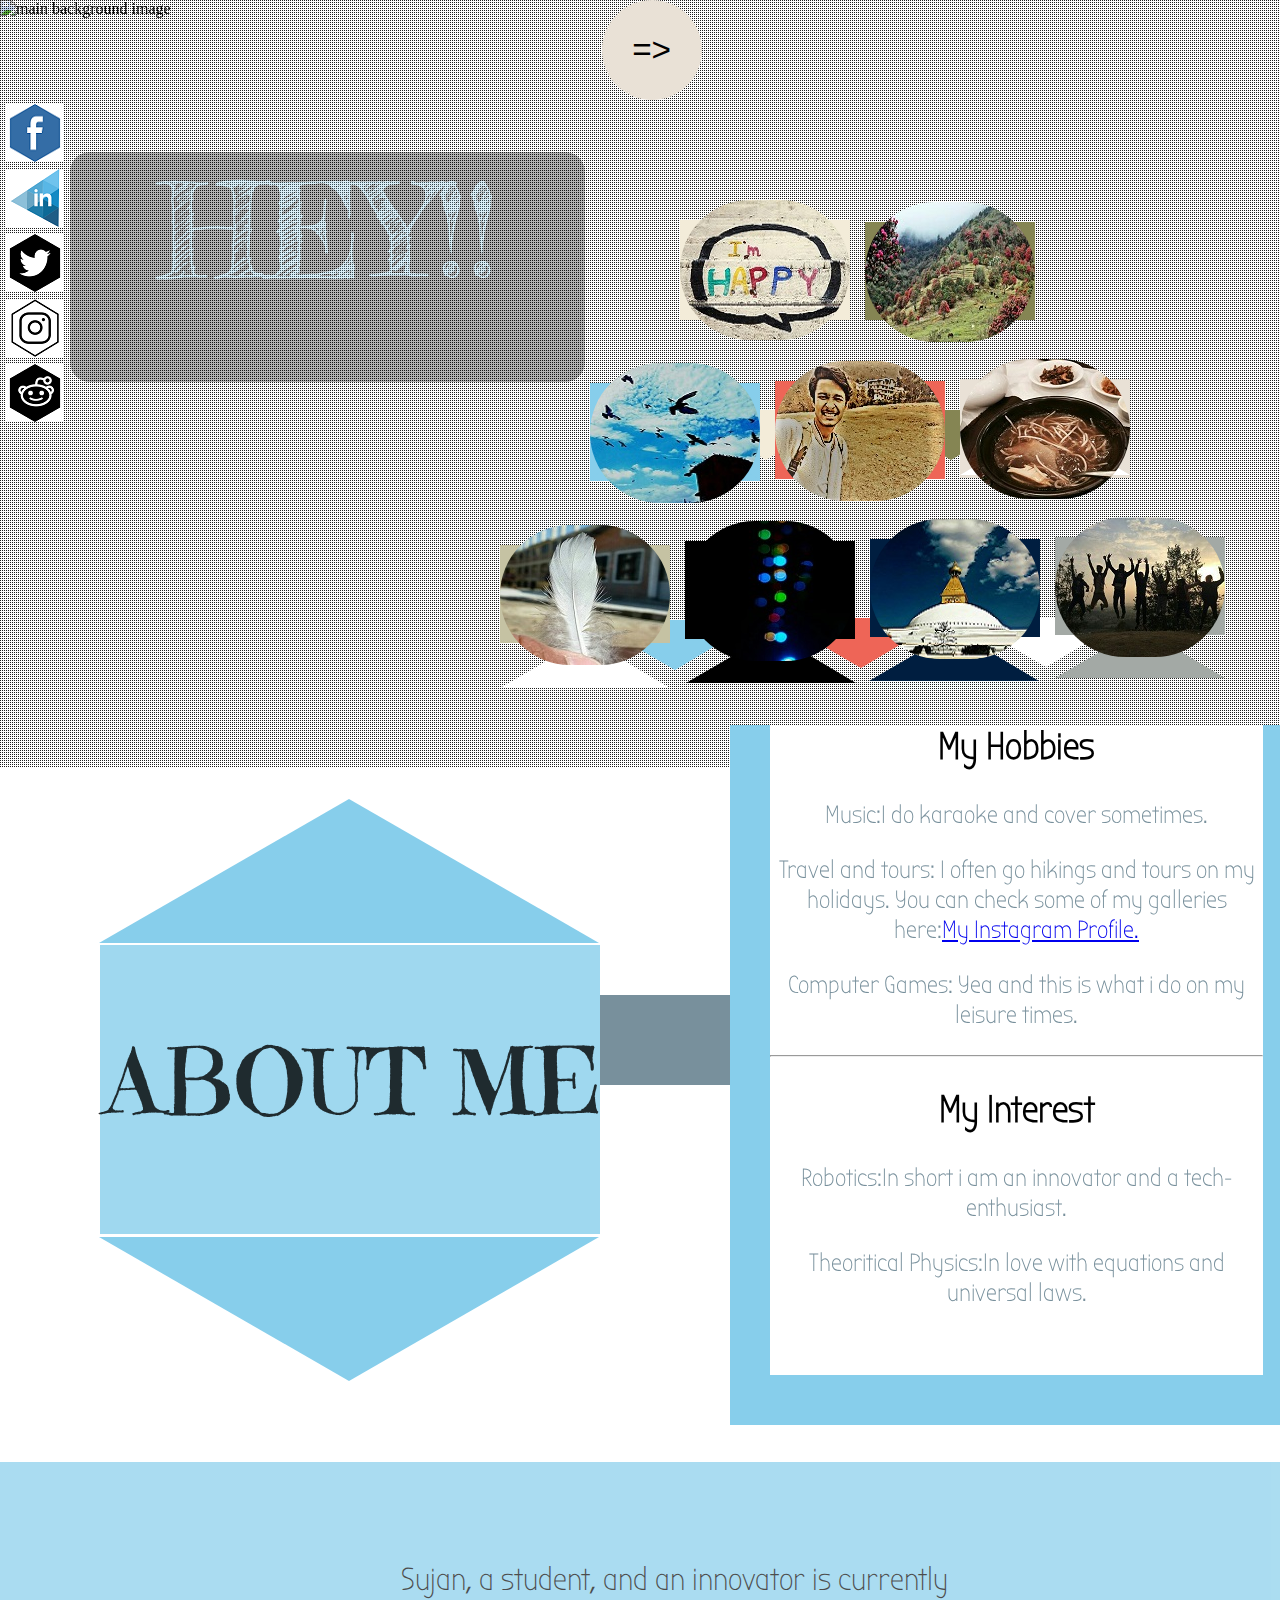
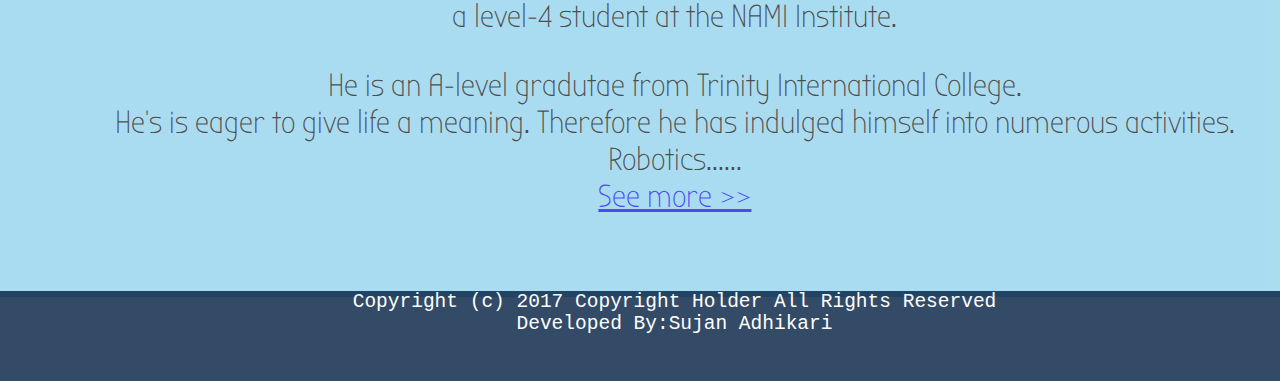
==== commit af5f9e84: "codes modified and are commented with appropriate meaning" ====
--- a/index.html
+++ b/index.html
@@ -4,6 +4,7 @@
     <meta charset="utf-8">
     <title>Portfolio</title>
     <link rel="stylesheet" href="css/index.css">
+    <!--Google api font added here-->
     <link href="https://fonts.googleapis.com/css?family=Emilys+Candy" rel="stylesheet">
     <link href="https://fonts.googleapis.com/css?family=Fredericka+the+Great|Julius+Sans+One|Poiret+One" rel="stylesheet">
     <link href="https://fonts.googleapis.com/css?family=Bubbler+One" rel="stylesheet">
@@ -11,11 +12,13 @@
   </head>
   <body>
     <header>
-    <!--press button navigation-->
+    <!--Circular navigation and a hover button with a dropdown menu-->
 
-    <div class="button__holder">
-        <button class="plus"></button>
-    <div class="navigation">
+    <div class="button-box">
+      <!--this holds the button and its symbol for navigation-->
+        <button class="symbol"></button>
+    <div class="circle-holder">
+      <!--Four circular divs-->
         <div class="circle-1">
         </div>
       <div class="circle-2">
@@ -24,85 +27,116 @@
       </div>
       <div class="circle-4">
       </div>
-      <a href="index.html"><img src="images/icon_home.png" class="icon_position1"></a>
-      <a href="bio.html">    <img src="images/icon_bio.png" class="icon_position2"></a>
-        <a href="cv.html">    <img src="images/icon_cv.png" class="icon_position3"></a>
-          <a href="contact.html">    <img src="images/icon_contact.png" class="icon_position4"></a>
+      <!--Icon images linked with respective html pages, embedded in the navigation div-->
+      <a href="index.html"><img src="images/icon_home.png" class="icon_position1" alt="homepage icon"></a>
+      <a href="bio.html"> <img src="images/icon_bio.png" class="icon_position2" alt="Biography icon"></a>
+        <a href="cv.html"><img src="images/icon_cv.png" class="icon_position3" alt="curriculum vitae icon"></a>
+          <a href="contact.html"> <img src="images/icon_contact.png" class="icon_position4" alt="conatct icon"></a>
     </div>
   </div>
 </header>
+<!--Background image fixed in a div-->
   <div class="main">
     <img src="images/photo1.jpg"
          alt="main background image">
   </div>
+  <!--a net like layer added above the background image-->
   <div class="net-layer">
   </div>
-<div class="hexagon"><img src="images/1.jpg"
-  alt="background image 1">
-      <div class="hexagon-overlay">
-        <div class="text">I</div>
+  <!--Nine hexagon divs added before the net layer containing individual images with hover effect-->
+
+<div class="hex-structure1"><img src="images/1.jpg"
+  alt="First hexagon image">
+      <div class="hex-layer">
+        <div class="text-above-hex">I</div>
       </div>
     </div>
 
-    <div class="hexagon2"><img src="images/2.jpg" alt="background image 2">
-      <div class="hexagon-overlay">
-        <div class="text">Dream</div>
+    <div class="before-div1"></div>
+    <div class="after-div1"></div>
+
+
+    <div class="hex-structure2"><img src="images/2.jpg" alt="background image 2">
+      <div class="hex-layer">
+        <div class="text-above-hex">Dream</div>
       </div>
     </div>
-    <div class="hexagon3"><img src="images/3.jpg" alt="background image 3">
-      <div class="hexagon-overlay">
-        <div class="text">My</div>
+    <div class="before-div2"></div>
+    <div class="after-div2"></div>
+
+    <div class="hex-structure3"><img src="images/3.jpg" alt="background image 3">
+      <div class="hex-layer">
+        <div class="text-above-hex">My</div>
       </div>
     </div>
-    <div class="hexagon4">
-      <div class="hexagon-overlay">
-        <div class="text">Painting</div>
+    <div class="before-div3"></div>
+    <div class="after-div3"></div>
+    <div class="hex-structure4"><img src="images/4.jpg" alt="my image">
+      <div class="hex-layer">
+        <div class="text-above-hex">Painting</div>
       </div>
     </div>
-    <div class="hexagon5"><img src="images/5.jpg" alt="background image 5">
-      <div class="hexagon-overlay">
-        <div class="text">And</div>
+    <div class="before-div4"></div>
+    <div class="after-div4"></div>
+
+    <div class="hex-structure5"><img src="images/5.jpg" alt="background image 5">
+      <div class="hex-layer">
+        <div class="text-above-hex">And</div>
       </div>
     </div>
-    <div class="hexagon6"><img src="images/6.jpg" alt="background image 6">
-      <div class="hexagon-overlay">
-        <div class="text">I</div>
+    <div class="before-div5"></div>
+    <div class="after-div5"></div>
+    <div class="hex-structure6"><img src="images/6.jpg" alt="background image 6">
+      <div class="hex-layer">
+        <div class="text-above-hex">I</div>
       </div>
     </div>
-    <div class="hexagon7"><img src="images/7.jpg" alt="background image 7">
-      <div class="hexagon-overlay">
-        <div class="text">Paint</div>
+    <div class="before-div6"></div>
+    <div class="after-div6"></div>
+    <div class="hex-structure7"><img src="images/7.jpg" alt="background image 7">
+      <div class="hex-layer">
+        <div class="text-above-hex">Paint</div>
       </div>
     </div>
-    <div class="hexagon8"><img src="images/8.jpg" alt="background image 8">
-      <div class="hexagon-overlay">
-        <div class="text">My</div>
+    <div class="before-div7"></div>
+    <div class="after-div7"></div>
+    <div class="hex-structure8"><img src="images/8.jpg" alt="background image 8">
+      <div class="hex-layer">
+        <div class="text-above-hex">My</div>
       </div>
     </div>
-    <div class="hexagon9"><img src="images/9.jpg" alt="background image 9">
-      <div class="hexagon-overlay">
-        <div class="text">Dream</div>
+    <div class="before-div8"></div>
+    <div class="after-div8"></div>
+    <div class="hex-structure9"><img src="images/9.jpg" alt="background image 9">
+      <div class="hex-layer">
+        <div class="text-above-hex">Dream</div>
       </div>
     </div>
+    <div class="before-div9"></div>
+    <div class="after-div9"></div>
 
 
-
-  <div class="sidenav" id="mysidenav">
-      <a href="www.facebook.com" id="facebook"><p>Facebook<img src="images/facebook.png" alt="social media icon-1"></p></a>
-      <a href="www.linkedin.com" id="in"><p>linkedin<img src="images/in.png" alt="social media icon-1"></p></a>
-      <a href="www.twitter.com" id="twitter"><p>twitter<img src="images/twitter.png" alt="social media icon-1"> </p></a>
-      <a href="www.instagram.com" id="insta"><p>instagram<img src="images/instagram.png"></p></a>
-      <a href="www.reddit.com" id="reddit"><p>reddit<img src="images/reddit.png"></p></a>
+<!--Five different social media icons fixd at the left side of the screen with trasnsition effect-->
+  <div class="social-media-icons">
+      <a href="https://www.facebook.com/" id="icon-1"><p>Facebook<img src="images/facebook.png" alt="social media icon-1"></p></a>
+      <a href="https://www.linkedin.com/" id="icon-2"><p>linkedin<img src="images/in.png" alt="social media icon-2"></p></a>
+      <a href="https://www.twitter.com/" id="icon-3"><p>twitter<img src="images/twitter.png" alt="social media icon-1"> </p></a>
+      <a href="https://www.instagram.com/" id="icon-4"><p>instagram<img src="images/instagram.png"></p></a>
+      <a href="https://www.reddit.com/" id="icon-5"><p>reddit<img src="images/reddit.png"></p></a>
   </div>
 
+<!--an overlay added above the background image-->
   <div class="overlay-1">
     HEY!!
   </div>
 
-    <!--For cool about -->
-<div class="parallex">
-    <div class="hexagon10"><h1>ABOUT ME</h1></div>
+    <!--two divs with a title and content with some links in between which are kept in another overlapping div-->
+<div class="overlap-layer">
+    <div class="hex-structure10"></div><div class="about">ABOUT ME</div>
+    <div class="before-div10"></div>
+    <div class="after-div10"></div>
     <div class="content1">
+      <!--this (sub-content) div is added in content1 div to position the text inside it in the middle leaving some gaps sideways-->
       <div class="sub-content">
       <h2>My Hobbies</h2>
       <p>Music:I do karaoke and cover sometimes.</p><p>Travel and tours: I often go hikings and tours on my holidays. You can check some of my galleries here:<a href="https://www.instagram.com/suz_ad/">My Instagram Profile.</a></p>
@@ -110,18 +144,18 @@
       <h2>My Interest</h2>
       <p>Robotics:In short i am an innovator and a tech-enthusiast.</p>
       <p>Theoritical Physics:In love with equations and universal laws.</p>
-
     </div>
-
     </div>
+    <!--shows the other two divs connected together-->
       <div class="connector">
    </div>
   </div>
-
   <footer>
+    <!--footer portion with some contents about biography and the direction to the page-->
     <div class="layer-2"> <p> Sujan, a student, and an innovator is currently<br> a level-4 student at the NAMI Institute.</p>
     <p>He is an A-level gradutae from Trinity International College.<br>He's is eager to give life a meaning. Therefore he has indulged himself into numerous activities. Robotics...... <br><a href="bio.html">See more >></a></p>
     </div>
+    <!--this portion includes the copyright statements-->
     <div class="layer-3"><p>Copyright (c) 2017 Copyright       Holder All Rights Reserved<br>
       Developed By:Sujan Adhikari</p>
     </div>
--- a/css/index.css
+++ b/css/index.css
@@ -1,16 +1,19 @@
+/*The entire page is introduced with a grab like cursor*/
 body{
   cursor:grab;
+  margin:0;
 }
 .main img{
   width: 1366px;
   height: 768px;
   position: fixed;
   margin-top: -100px;
-  /*background-color: #F5F5F5;*/
-}
+}
+/* the idea of keeping this as a transparent layer was inspired from a CSS image slideshow tutorial by Mary lou */
 .net-layer {
     content: '';
-    background: transparent url(../images/pattern.png) repeat top left;
+    background: transparent url(../images/pattern.png) ; /* The .png file is repeated all over the screen as a trasparent layer */
+    background-repeat: repeat;
     height: 768px;
     width: 1349.59px;
     position: fixed;
@@ -18,43 +21,46 @@
     margin-top: -100px;
 }
 /*First hexagon*/
-.hexagon {
+.hex-structure1 {
   position: relative;
-  width: 170px;
-  height: 98.15px;
+  width: 170.3px;
+  height: 100px;
   background-color: #F3ECD9;
   top: 120px;
   left: 680px;
   cursor: grabbing;
 }
-.hexagon img{
+/* the image is kept only in the middle div with a circular edge*/
+.hex-structure1 img{
   border-radius: 80px;
   margin-top: -20px;
   position: absolute;
   z-index: 2;
 }
-.hexagon:before,
-.hexagon:after {
-  content: "";
-  position: absolute;
-  width: 0;
-  border-left: 85px solid transparent;
-  border-right: 85px solid transparent;
-}
-
-.hexagon:before {
-  bottom: 100%;
-  border-bottom: 49.07px solid #F3ECD9;
-}
-
-.hexagon:after {
-  top: 100%;
-  width: 0;
-  border-top: 49.07px solid #F3ECD9;
-  left:0;
-}
+/* two different divs were created above and below the main div and an appropriate border bottom value was given to sharpen the edge of those sections.*/
+.before-div1 {
+  top: 24.5%;
+  border-bottom: 50px solid #F3ECD9;
+  content: "";
+  position: absolute;
+  border-left: 86px solid transparent;
+  border-right: 84px solid transparent;
+  margin-left: 680px;
+}
+/*this is after the main div*/
+.after-div1 {
+  top: 45.5%;
+  border-top: 50px solid #F3ECD9;
+  left:0;
+  content: "";
+  position: absolute;
+  border-left: 86px solid transparent;
+  border-right: 84px solid transparent;
+  margin-left: 680px;
+}
+
  /*second hexagon */
- .hexagon2 {
+ .hex-structure2 {
    position: relative;
    width: 170px;
    height: 98.15px;
@@ -63,35 +69,37 @@
    left:865px;
    cursor: grabbing;
  }
- .hexagon2 img{
+ .hex-structure2 img{
    border-radius: 80px;
    margin-top: -20px;
    position: absolute;
    z-index: 2;
  }
- .hexagon2:before,
- .hexagon2:after {
+
+
+ .before-div2 {
+   top: 24.7%;
+   border-bottom: 50px solid #858553;
    content: "";
    position: absolute;
-   width: 0;
-   border-left: 85px solid transparent;
-   border-right: 85px solid transparent;
+   border-left: 86px solid transparent;
+   border-right: 84px solid transparent;
+   margin-left: 865px;
  }
 
- .hexagon2:before {
-   bottom: 100%;
-   border-bottom: 49.07px solid #858553;
- }
-
- .hexagon2:after {
-   top: 100%;
-   width: 0;
-   border-top: 49.07px solid #858553;
-   left: 0;
+ .after-div2 {
+   top: 45.5%;
+   border-top: 50px solid #858553;
+   left:0;
+   content: "";
+   position: absolute;
+   border-left: 86px solid transparent;
+   border-right: 84px solid transparent;
+   margin-left: 865px;
  }
 /*third hexagon */
 
-.hexagon3 {
+.hex-structure3 {
   position: relative;
   width: 170px;
   height: 98.15px;
@@ -100,71 +108,79 @@
   left:590px;
   cursor: grabbing;
 }
-.hexagon3 img{
+.hex-structure3 img{
   border-radius: 80px;
   margin-top: -20px;
   position: absolute;
   z-index: 2;
 }
-.hexagon3:before,
-.hexagon3:after {
-  content: "";
-  position: absolute;
-  width: 0;
-  border-left: 85px solid transparent;
-  border-right: 85px solid transparent;
-}
-
-.hexagon3:before {
-  bottom: 100%;
-  border-bottom: 49.07px solid skyblue;
-}
-
-.hexagon3:after {
-  top: 100%;
-  width: 0;
-  border-top: 49.07px solid skyblue;
-  left: 0;
+
+.before-div3 {
+  top: 47.7%;
+  border-bottom: 50px solid skyblue;
+  content: "";
+  position: absolute;
+  border-left: 86px solid transparent;
+  border-right: 84px solid transparent;
+  margin-left: 589px;
+}
+
+.after-div3 {
+  top: 68.9%;
+  border-top: 50px solid skyblue;
+  left:0;
+  content: "";
+  position: absolute;
+  border-left: 86px solid transparent;
+  border-right: 84px solid transparent;
+  margin-left: 589px;
 }
 /*fourth heaxagon*/
-.hexagon4 {
+.hex-structure4 {
   position: relative;width: 170px;height: 98.15px;
   background-color: #ee6557;
   top:-15px;
   left:775px;
   cursor: grabbing;
 }
-
-.hexagon4:before,
-.hexagon4:after {
-  content: "";
-  position: absolute;
-  width: 0;
-  border-left: 85px solid transparent;
-  border-right: 85px solid transparent;
-}
-
-.hexagon4:before {
-  bottom: 100%;
-  border-bottom: 49.07px solid #ee6557;
-}
-
-.hexagon4:after {
-  top: 100%;
-  width: 0;
-  border-top: 49.07px solid #ee6557;
-left: 0;
+.hex-structure4 img{
+  border-radius: 80px;
+  margin-top: -20px;
+  position: absolute;
+  z-index: 2;
+}
+
+
+.before-div4 {
+  top: 47.4%;
+  border-bottom: 50px solid #ee6557;
+  content: "";
+  position: absolute;
+  border-left: 86px solid transparent;
+  border-right: 84px solid transparent;
+  margin-left: 774px;
+}
+
+.after-div4 {
+  top: 68.65%;
+  border-top: 50px solid #ee6557;
+  left:0;
+  content: "";
+  position: absolute;
+  border-left: 86px solid transparent;
+  border-right: 84px solid transparent;
+  margin-left: 775px;
 }
 
 /*fifth heaxagon*/
-.hexagon5 {
+.hex-structure5 {
   position: relative;width: 170px;height: 98.15px;
   background-color: #E9E1D6;
   top:-115px;
   left:960px;
   cursor: grabbing;
 }
-.hexagon5 img{
+.hex-structure5 img{
   border-radius: 80px;
   margin-top: -20px;
   position: absolute;
@@ -172,183 +188,182 @@
   cursor: grabbing;
 }
 
-.hexagon5:before,
-.hexagon5:after {
-  content: "";
-  position: absolute;
-  width: 0;
-  border-left: 85px solid transparent;
-  border-right: 85px solid transparent;
-}
-
-.hexagon5:before {
-  bottom: 100%;
-  border-bottom: 49.07px solid #E9E1D6;
-}
-
-.hexagon5:after {
-  top: 100%;
-  width: 0;
-  border-top: 49.07px solid #E9E1D6;
-left: 0;
+
+.before-div5 {
+  top: 47.2%;
+  border-bottom: 50px solid white;
+  content: "";
+  position: absolute;
+  border-left: 86px solid transparent;
+  border-right: 84px solid transparent;
+  margin-left: 960px;
+}
+
+.after-div5 {
+  top: 68.5%;
+  border-top: 50px solid white;
+  left:0;
+  content: "";
+  position: absolute;
+  border-left: 86px solid transparent;
+  border-right: 84px solid transparent;
+  margin-left: 960px;
 }
 
 /*sixth heaxagon*/
-.hexagon6 {
+.hex-structure6 {
   position: relative;width: 170px;height: 98.15px;
   background-color: #C5C2A3;
   top:-48px;
   left:500px;
   cursor: grabbing;
 }
-.hexagon6 img{
+.hex-structure6 img{
   border-radius: 80px;
   margin-top: -20px;
   position: absolute;
   z-index: 2;
 }
-.hexagon6:before,
-.hexagon6:after {
-  content: "";
-  position: absolute;
-  width: 0;
-  border-left: 85px solid transparent;
-  border-right: 85px solid transparent;
-}
-
-.hexagon6:before {
-  bottom: 100%;
-  border-bottom: 49.07px solid #C5C2A3;
-}
-
-.hexagon6:after {
-  top: 100%;
-  width: 0;
-  border-top: 49.07px solid #C5C2A3;
-left: 0;
+.before-div6 {
+  top: 70.9%;
+  border-bottom: 50px solid white;
+  content: "";
+  position: absolute;
+  border-left: 86px solid transparent;
+  border-right: 84px solid transparent;
+  margin-left: 500px;
+}
+
+.after-div6 {
+  top: 92.1%;
+  border-top: 50px solid white;
+  left:0;
+  content: "";
+  position: absolute;
+  border-left: 86px solid transparent;
+  border-right: 84px solid transparent;
+  margin-left: 500px;
 }
 
 /*seventh heaxagon*/
-.hexagon7 {
+.hex-structure7 {
   position: relative;width: 170px;height: 98.15px;
   background-color: black;
   top:-150px;
   left:685px;
   cursor: grabbing;
 }
-.hexagon7 img{
+.hex-structure7 img{
   border-radius: 80px;
   margin-top: -20px;
   position: absolute;
   z-index: 2;
 }
-.hexagon7:before,
-.hexagon7:after {
-  content: "";
-  position: absolute;
-  width: 0;
-  border-left: 85px solid transparent;
-  border-right: 85px solid transparent;
-}
-
-.hexagon7:before {
-  bottom: 100%;
-  border-bottom: 49.07px solid black;
-}
-
-.hexagon7:after {
-  top: 100%;
-  width: 0;
-  border-top: 49.07px solid black;
-left: 0;
+.before-div7 {
+  top: 70.3%;
+  border-bottom: 50px solid black;
+  content: "";
+  position: absolute;
+  border-left: 86px solid transparent;
+  border-right: 84px solid transparent;
+  margin-left: 686px;
+}
+
+.after-div7 {
+  top: 91.5%;
+  border-top: 50px solid black;
+  left:0;
+  content: "";
+  position: absolute;
+  border-left: 86px solid transparent;
+  border-right: 84px solid transparent;
+  margin-left: 686px;
 }
 
 
 /*seventh heaxagon*/
-.hexagon8 {
+.hex-structure8 {
   position: relative;width:170px;height: 98.15px;
   background-color: #001E40;
   top:-250px;
   left:870px;
   cursor: grabbing;
 }
-.hexagon8 img{
+.hex-structure8 img{
   border-radius: 80px;
   margin-top: -20px;
   position: absolute;
   z-index: 2;
 }
-.hexagon8:before,
-.hexagon8:after {
-  content: "";
-  position: absolute;
-  width: 0;
-  border-left: 85px solid transparent;
-  border-right: 85px solid transparent;
-}
-
-.hexagon8:before {
-  bottom: 100%;
-  border-bottom: 49.07px solid #001E40;
-}
-
-.hexagon8:after {
-  top: 100%;
-  width: 0;
-  border-top: 49.07px solid #001E40;
-left: 0;
+.before-div8 {
+  top: 70.1%;
+  border-bottom: 50px solid #001E40;
+  content: "";
+  position: absolute;
+  border-left: 86px solid transparent;
+  border-right: 84px solid transparent;
+  margin-left: 869px;
+}
+
+.after-div8 {
+  top: 91.6%;
+  border-top: 50px solid #001E40;
+  left:0;
+  content: "";
+  position: absolute;
+  border-left: 86px solid transparent;
+  border-right: 84px solid transparent;
+  margin-left: 869px;
 }
 
 /*ninth heaxagon*/
-.hexagon9 {
+.hex-structure9 {
   position: relative;width: 170px;height: 98.15px;
   background-color: #A3A9A5;
   top:-350px;
   left:1055px;
   cursor: grabbing;
 }
-.hexagon9 img{
+.hex-structure9 img{
   border-radius: 80px;
   margin-top: -20px;
   position: absolute;
   z-index: 2;
 }
 
-.hexagon9:before,
-.hexagon9:after {
-  content: "";
-  position: absolute;
-  width: 0;
-  border-left: 85px solid transparent;
-  border-right: 85px solid transparent;
-}
-
-.hexagon9:before {
-  bottom: 100%;
-  border-bottom: 49.07px solid #A3A9A5;
-}
-
-.hexagon9:after {
-  top: 100%;
-  width: 0;
-  border-top: 49.07px solid #A3A9A5;
-left: 0;
-}
-
-.hexagon-overlay {
-  position: absolute;
-  bottom: 100%;
-  left:0;
-  right:0;
+.before-div9 {
+  top: 69.8%;
+  border-bottom: 50px solid #A3A9A5;
+  content: "";
+  position: absolute;
+  border-left: 86px solid transparent;
+  border-right: 84px solid transparent;
+  margin-left: 1055px;
+}
+
+.after-div9 {
+  top: 91%;
+  border-top: 50px solid #A3A9A5;
+  left:0;
+  content: "";
+  position: absolute;
+  border-left: 86px solid transparent;
+  border-right: 84px solid transparent;
+  margin-left: 1055px;
+}
+
+/*transparent layer above the main div i.e the middle of the hexagon*/
+.hex-layer {
+  position: absolute;
   background-color: black;
   overflow:hidden;
-  opacity:0.1;
+  opacity:0.2;
   width:170px;
-  height:0;
-  transition: 00.1s;
-}
-
-.hexagon:hover .hexagon-overlay,.hexagon2:hover .hexagon-overlay, .hexagon3:hover .hexagon-overlay, .hexagon4:hover .hexagon-overlay, .hexagon5:hover .hexagon-overlay, .hexagon6:hover .hexagon-overlay, .hexagon7:hover .hexagon-overlay, .hexagon8:hover .hexagon-overlay, .hexagon9:hover .hexagon-overlay{
+  transition: 0.4s;
+}
+
+/* This transition effect was learned from w3schools examples*/
+.hex-structure1:hover .hex-layer,.hex-structure2:hover .hex-layer, .hex-structure3:hover .hex-layer, .hex-structure4:hover .hex-layer, .hex-structure5:hover .hex-layer, .hex-structure6:hover .hex-layer, .hex-structure7:hover .hex-layer, .hex-structure8:hover .hex-layer, .hex-structure9:hover .hex-layer{
     bottom:-22px;
     height:140px;
     border-radius: 80px;
@@ -356,78 +371,74 @@
     z-index: 5;
 }
 
-.text{
-  white-space:nowrap;
+/* this div holds text above the hex-layer div*/
+.text-above-hex{
+  transform: translate(-50%,-50%);
   color: white;
   font-size: 35px;
   font-family: monospace;
   position: absolute;
-  overflow: hidden;
   top: 50%;
   left: 50%;
-  transform: translate(-50%,-50%);
-}
-
-/*start of sidebar social media*/
-.sidenav{
+}
+
+/*social media icons added into the left side of the screen*/
+.social-media-icons a{
   position: fixed;
   top:20px;
-  color:black;
+  color:skyblue;
   z-index: 3;
   font-family: monospace;
-}
-#mysidenav a{
-  position: absolute;
-  border-radius: 0 5px 5px 0;
-  padding: 18px;
+  padding: 8px;
   width: 130px;
   height: 30px;
   transition: 0.3s;
-  text-decoration: none;
   left:-80px;
   cursor: grabbing;
 }
-#mysidenav a:hover{
-  left:0;
-}
-
-
-#facebook{
+
+/*this hover effect was learned form w3sschools*/
+.social-media-icons a:hover{
+  left:0;
+}
+
+/*Here each icons are positioned respectively*/
+#icon-1{
   top:100px;
 }
 
-#facebook img{
+#icon-1 img{
   margin-top:-25%;
   margin-left:60%;
 }
 
-#insta{
+#icon-2{
   top:165px;
 }
 
-#insta img{
+#icon-2 img{
   margin-top:-25%;
   margin-left:60%;
 }
 
-#twitter{
+#icon-3{
   top:230px;
 }
-#twitter img{
+#icon-3 img{
   margin-top:-25%;
   margin-left:60%;
 }
-#in{
+#icon-4{
   top:295px;
 }
-#in img{
+#icon-4 img{
   margin-top:-25%;
   margin-left:60%;
 }
-#reddit{
+#icon-5{
   top:360px;
 }
-#reddit img{
+#icon-5 img{
   margin-top:-25%;
   margin-left:60%;
 }
@@ -450,11 +461,8 @@
   color:skyblue;
 }
 
-/*press button navigation code*/
-
-body, html {
-  margin: 0;
-}
+
+
 
 /* codes for designing circular structure */
 .circle-1{
@@ -466,6 +474,7 @@
    opacity: 0.8;
    z-index: 4;
   }
+  /*this element position the icons into their respective circle*/
 .icon_position1{
     position: absolute;
     margin-left: 75.3%;
@@ -473,6 +482,7 @@
     margin-top: -36%;
     transition: 0.35s;
 }
+/*this effect shows the icon in zooming view*/
 .icon_position1:hover, .icon_position2:hover, .icon_position3:hover, .icon_position4:hover{
   transform: scale(1.35);
 }
@@ -529,14 +539,15 @@
      }
 
 /* codes for creating a button for navigation*/
-.button__holder {
+/*This idea was learned from the examples of Codepen to make a button*/
+.button-box {
   position: relative;
   width: 100px;
   height: 100px;
   left:47%;
 }
 
-.navigation{
+.circle-holder{
   display: none;
   position: fixed;
   z-index: 4;
@@ -544,17 +555,13 @@
   left: -0.2%;
   padding-top: 6%;
 }
-.button__holder:after {
+.button-box:after {
   content: "";
   position: absolute;
   z-index: 0;
-  top: 0;
-  right: 0;
-  bottom: 0;
-  left: 0;
-}
-
-.plus {
+}
+
+.symbol {
   cursor: grabbing;
   position: fixed;
   z-index: 4;
@@ -564,36 +571,34 @@
   background: #E9E1D6;
   border-radius: 50%;
   border: none;
-  transition: box-shadow 400ms cubic-bezier(0.3, 0, 0.75, 1.5), -webkit-transform 200ms cubic-bezier(0.3, 0, 0.7.5, 1.5);
-  transition: box-shadow 400ms cubic-bezier(0.3, 0, 0.75, 1.5), transform 200ms cubic-bezier(0.3, 0, 0.75, 1.5);
-  transition: box-shadow 400ms cubic-bezier(0.3, 0, 0.75, 1.5), transform 200ms cubic-bezier(0.3, 0, 0.75, 1.5), -webkit-transform 200ms cubic-bezier(0.3, 0, 0.75, 1.5);
-
-}
-.plus:after {
+transition: box-shadow 300ms ease-in-out;
+-webkit-transition:box-shadow 300ms ease-in-out;
+
+}
+.symbol:after {
   content: "=>";
   font-size: 2.5em;
   line-height: 1.1em;
 }
-.plus:hover {
+.symbol:hover {
   -webkit-transform: rotate(90deg);
   transform: rotate(90deg);
   box-shadow: 0 0 1px 15px black, 0 0 1px 30px white, 0 0 1px 45px #A3A9A5;
 }
-.button__holder:hover .navigation{
+.button-box:hover .circle-holder{
   display:block;
 }
 
-
-.parallex{
+.overlap-layer{
     position:relative;
-    margin-top: -280px;
+    margin-top: -210px;
     background-color: white;
     width: 1280px;
     height:689px;
     margin-left: 30px;
 }
 /*For cool about*/
-.hexagon10 {
+.hex-structure10 {
   position: relative;
   width: 500px;
   height: 288.68px;
@@ -602,42 +607,46 @@
   left: 70px;
   opacity: 0.8;
 }
-.hexagon10 > h1 {
-font-size: 96px;
+/* this positions the about me text within the hexagon10 div*/
+.about {
+font-size: 5.7em;
 text-align: center;
 font-family: 'Emilys Candy', cursive;
 color: black;
 opacity: 0.8;
-}
-
-.hexagon10:before,
-.hexagon10:after {
-  content: "";
-  position: absolute;
-  width: 0;
+position: absolute;
+left: 75px;
+margin-top: -40px;
+}
+
+.before-div10 {
+  top: 3.4%;
+  border-bottom: 144px solid skyblue;
+  content: "";
+  position: absolute;
   border-left: 250px solid transparent;
   border-right: 250px solid transparent;
-}
-
-.hexagon10:before {
-  bottom: 100%;
-  border-bottom: 144.34px solid skyblue ;
-  left:0;
-}
-
-.hexagon10:after {
-  top: 100%;
-  width: 0;
-  border-top: 144.34px solid skyblue ;
-  left: 0;
-}
+  margin-left: 69px;
+}
+
+.after-div10 {
+  top: 67%;
+  border-top: 144px solid skyblue;
+  left:0;
+  content: "";
+  position: absolute;
+  border-left: 250px solid transparent;
+  border-right: 250px solid transparent;
+  margin-left: 69px;
+}
+/*holds sub-content div*/
 .content1{
-height:757px;
+height:700px;
 width:580px;
 font-size: 25px;
 background-color: skyblue;
 margin-left: 700px;
-margin-top: -390px;
+margin-top: -370px;
 color: #78909c;
 font-family:'Bubbler One', sans-serif;
 text-align: center;
@@ -650,6 +659,7 @@
   height:650px;
   margin-left:40px;
   background-color: white;
+  margin-top: 20px
 }
 
 .connector{
@@ -664,7 +674,7 @@
 footer{
   position: absolute;
   z-index: 1;
-  top:1457px;
+  top:1462px;
 }
 .layer-2{
   height:300px;
@@ -687,6 +697,6 @@
     text-align: center;
     font-size:1.5em;
     background-color:#001E40;
-    font-family: serif;
-    color:black;
+    font-family: monospace;
+    color:white;
   }
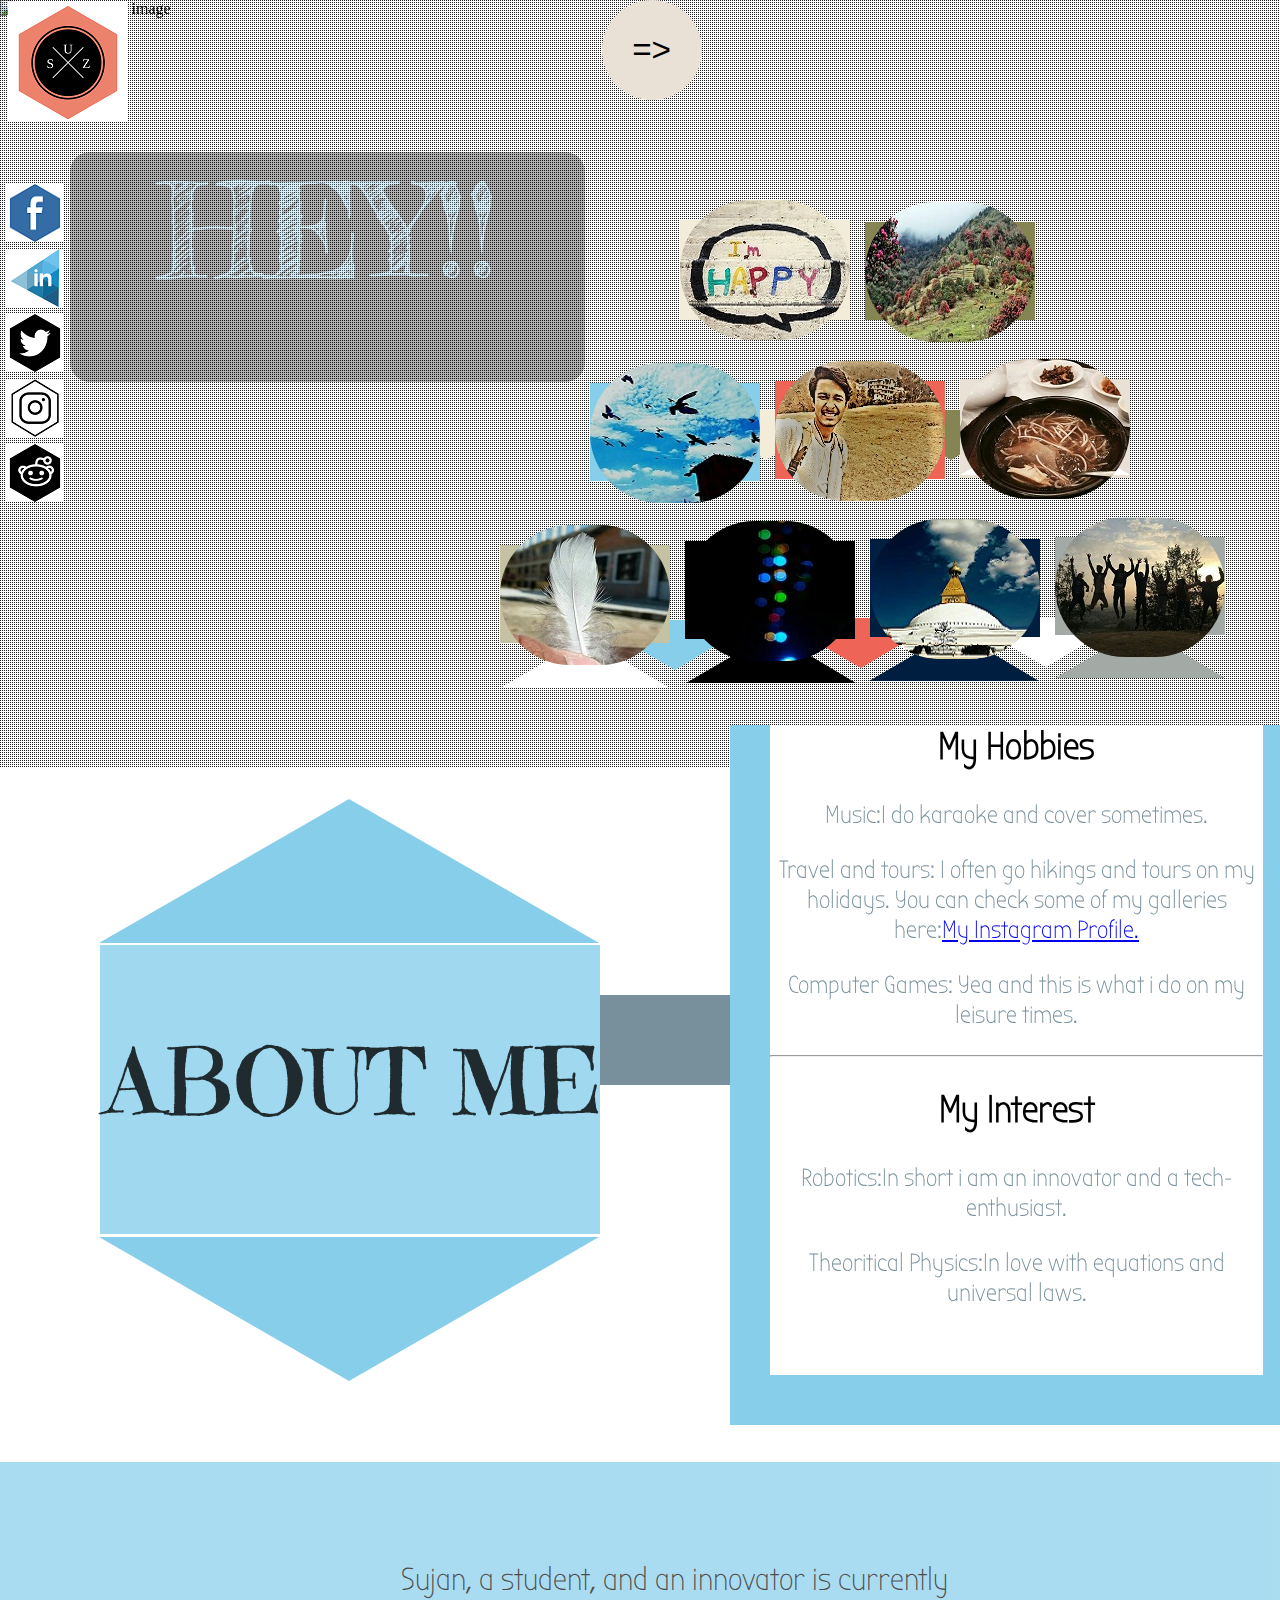
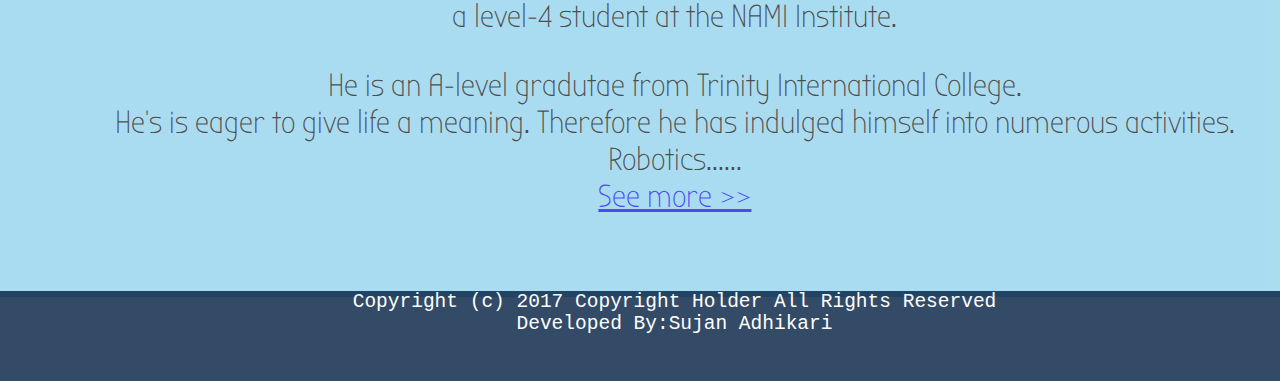
==== commit 252e7406: "Final design" ====
--- a/index.html
+++ b/index.html
@@ -34,8 +34,8 @@
           <a href="contact.html"> <img src="images/icon_contact.png" class="icon_position4" alt="conatct icon"></a>
     </div>
   </div>
+<!--Background image fixed in a div-->
 </header>
-<!--Background image fixed in a div-->
   <div class="main">
     <img src="images/photo1.jpg"
          alt="main background image">
@@ -117,14 +117,14 @@
 
 
 <!--Five different social media icons fixd at the left side of the screen with trasnsition effect-->
-  <div class="social-media-icons">
+  <div class="social-media-icons-logo">
+      <a href="index.html" id="icon-logo"><p><img src="images/my-logo.png" alt="my logo"></p></a>
       <a href="https://www.facebook.com/" id="icon-1"><p>Facebook<img src="images/facebook.png" alt="social media icon-1"></p></a>
       <a href="https://www.linkedin.com/" id="icon-2"><p>linkedin<img src="images/in.png" alt="social media icon-2"></p></a>
       <a href="https://www.twitter.com/" id="icon-3"><p>twitter<img src="images/twitter.png" alt="social media icon-1"> </p></a>
       <a href="https://www.instagram.com/" id="icon-4"><p>instagram<img src="images/instagram.png"></p></a>
       <a href="https://www.reddit.com/" id="icon-5"><p>reddit<img src="images/reddit.png"></p></a>
   </div>
-
 <!--an overlay added above the background image-->
   <div class="overlay-1">
     HEY!!
@@ -150,6 +150,7 @@
       <div class="connector">
    </div>
   </div>
+
   <footer>
     <!--footer portion with some contents about biography and the direction to the page-->
     <div class="layer-2"> <p> Sujan, a student, and an innovator is currently<br> a level-4 student at the NAMI Institute.</p>
@@ -159,6 +160,7 @@
     <div class="layer-3"><p>Copyright (c) 2017 Copyright       Holder All Rights Reserved<br>
       Developed By:Sujan Adhikari</p>
     </div>
+
   </footer>
 
 </body>
--- a/css/index.css
+++ b/css/index.css
@@ -383,7 +383,7 @@
 }
 
 /*social media icons added into the left side of the screen*/
-.social-media-icons a{
+.social-media-icons-logo a{
   position: fixed;
   top:20px;
   color:skyblue;
@@ -398,13 +398,21 @@
 }
 
 /*this hover effect was learned form w3sschools*/
-.social-media-icons a:hover{
+.social-media-icons-logo a:hover{
   left:0;
 }
 
 /*Here each icons are positioned respectively*/
+#icon-logo{
+  top:-40px;
+  margin-left: 80px;
+}
+#icon-logo > p{
+  font-size: 2.5em;
+}
+
 #icon-1{
-  top:100px;
+  top:180px;
 }
 
 #icon-1 img{
@@ -413,7 +421,7 @@
 }
 
 #icon-2{
-  top:165px;
+  top:245px;
 }
 
 #icon-2 img{
@@ -422,21 +430,21 @@
 }
 
 #icon-3{
-  top:230px;
+  top:310px;
 }
 #icon-3 img{
   margin-top:-25%;
   margin-left:60%;
 }
 #icon-4{
-  top:295px;
+  top:375px;
 }
 #icon-4 img{
   margin-top:-25%;
   margin-left:60%;
 }
 #icon-5{
-  top:360px;
+  top:440px;
 }
 #icon-5 img{
   margin-top:-25%;
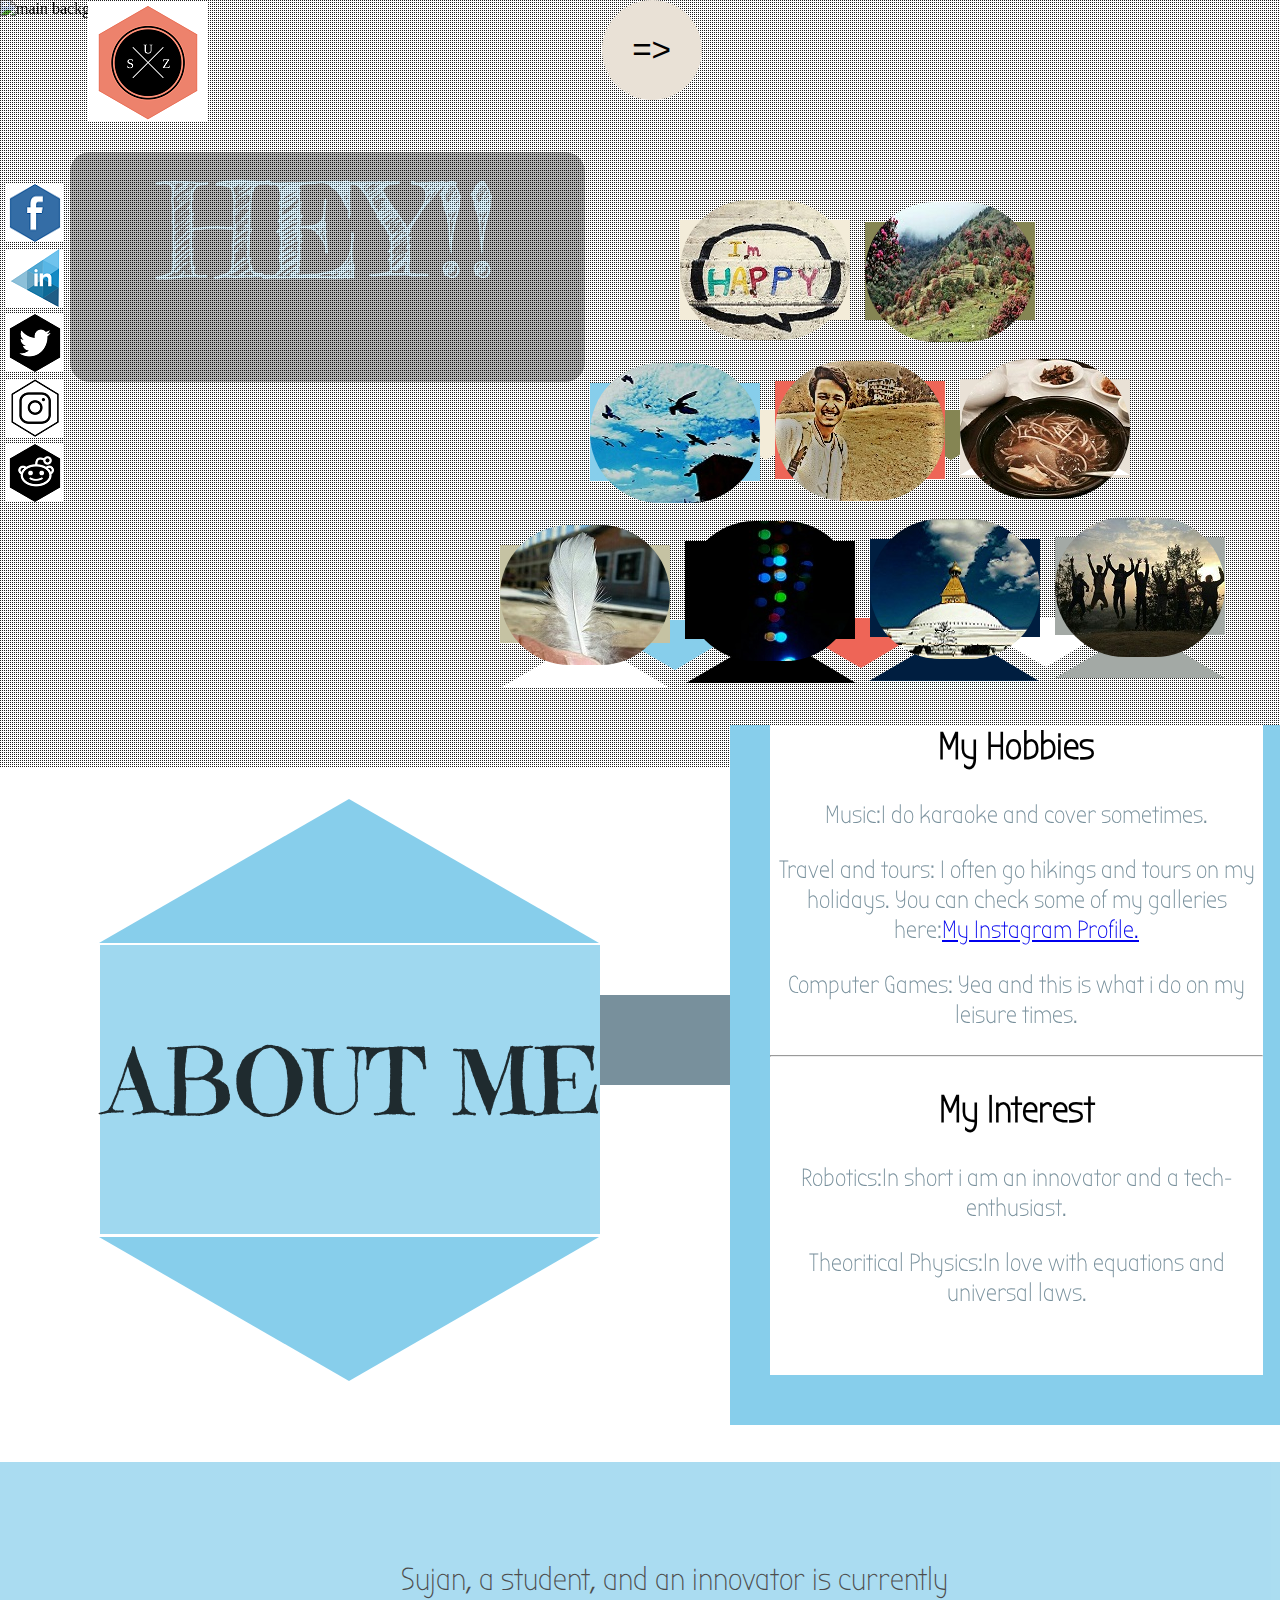
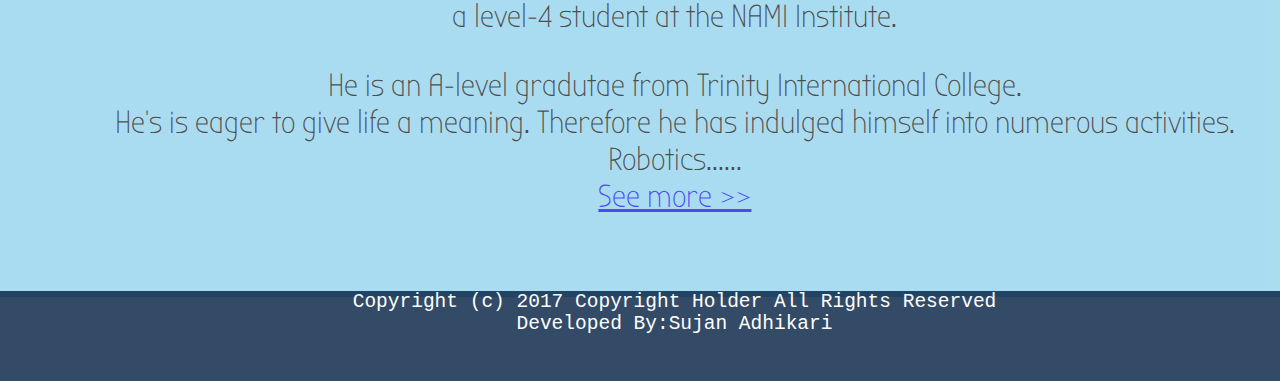
==== commit 365f6938: "Html and css validation check errors solved" ====
--- a/index.html
+++ b/index.html
@@ -1,3 +1,5 @@
+<!--Name: Sujan adhikari
+Un-id: 17437365-->
 <!DOCTYPE html>
 <html>
   <head>
@@ -6,7 +8,7 @@
     <link rel="stylesheet" href="css/index.css">
     <!--Google api font added here-->
     <link href="https://fonts.googleapis.com/css?family=Emilys+Candy" rel="stylesheet">
-    <link href="https://fonts.googleapis.com/css?family=Fredericka+the+Great|Julius+Sans+One|Poiret+One" rel="stylesheet">
+    <link href="https://fonts.googleapis.com/css?family=Fredericka+the+Great" rel="stylesheet">
     <link href="https://fonts.googleapis.com/css?family=Bubbler+One" rel="stylesheet">
     <link rel="shortcut icon"  href="images/title-icon.png"  />
   </head>
@@ -121,9 +123,9 @@
       <a href="index.html" id="icon-logo"><p><img src="images/my-logo.png" alt="my logo"></p></a>
       <a href="https://www.facebook.com/" id="icon-1"><p>Facebook<img src="images/facebook.png" alt="social media icon-1"></p></a>
       <a href="https://www.linkedin.com/" id="icon-2"><p>linkedin<img src="images/in.png" alt="social media icon-2"></p></a>
-      <a href="https://www.twitter.com/" id="icon-3"><p>twitter<img src="images/twitter.png" alt="social media icon-1"> </p></a>
-      <a href="https://www.instagram.com/" id="icon-4"><p>instagram<img src="images/instagram.png"></p></a>
-      <a href="https://www.reddit.com/" id="icon-5"><p>reddit<img src="images/reddit.png"></p></a>
+      <a href="https://www.twitter.com/" id="icon-3"><p>twitter<img src="images/twitter.png" alt="social media icon-3"> </p></a>
+      <a href="https://www.instagram.com/" id="icon-4"><p>instagram<img src="images/instagram.png" alt="social media icon-4"></p></a>
+      <a href="https://www.reddit.com/" id="icon-5"><p>reddit<img src="images/reddit.png" alt="social media icon-3"></p></a>
   </div>
 <!--an overlay added above the background image-->
   <div class="overlay-1">
--- a/css/index.css
+++ b/css/index.css
@@ -1,3 +1,6 @@
+/*Name: Sujan adhikari
+Un-id: 17437365*/
+
 /*The entire page is introduced with a grab like cursor*/
 body{
   cursor:grab;
@@ -581,7 +584,7 @@
   border: none;
 transition: box-shadow 300ms ease-in-out;
 -webkit-transition:box-shadow 300ms ease-in-out;
-
+-moz-transition:box-shadow 300ms ease-in-out;
 }
 .symbol:after {
   content: "=>";
@@ -590,6 +593,7 @@
 }
 .symbol:hover {
   -webkit-transform: rotate(90deg);
+  -moz-transform: rotate(90deg);
   transform: rotate(90deg);
   box-shadow: 0 0 1px 15px black, 0 0 1px 30px white, 0 0 1px 45px #A3A9A5;
 }
